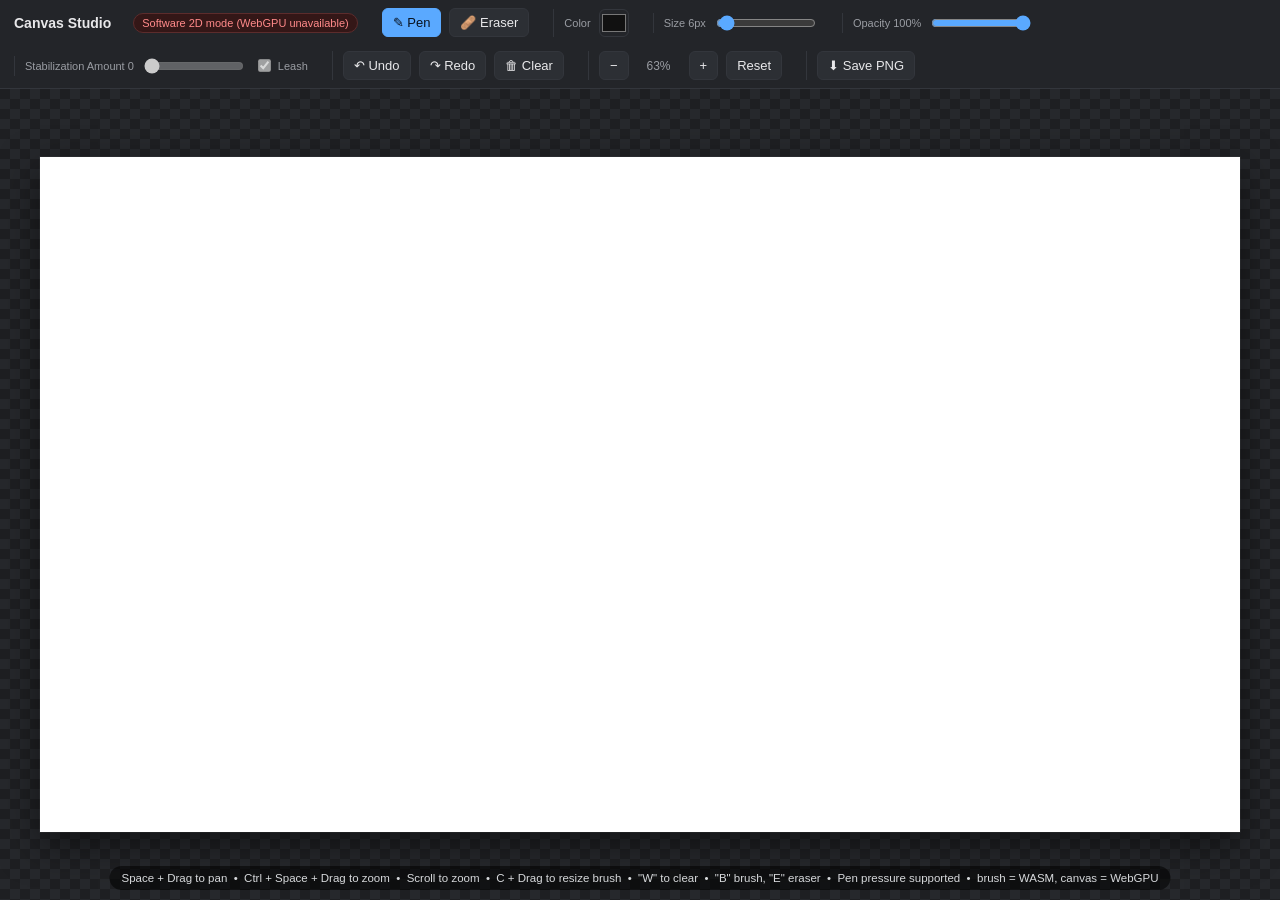
==== prototype/prototype.html @ 69cd0090 "feat: prototype file" ====
<!DOCTYPE html>
<html lang="en">
<head>
<meta charset="UTF-8">
<title>Canvas Studio — WASM + WebGPU</title>
<style>
  :root{
    --bg:#1b1d21;
    --panel:#232529;
    --panel-border:#33363c;
    --text:#e8e8ea;
    --muted:#9a9da3;
    --accent:#5aa9ff;
  }
  *{box-sizing:border-box;}
  html,body{
    margin:0; padding:0; height:100%;
    background:var(--bg); color:var(--text);
    font-family:-apple-system,BlinkMacSystemFont,"Segoe UI",Roboto,sans-serif;
    overflow:hidden;
    user-select:none;
  }
  #app{
    display:flex; flex-direction:column; height:100vh;
  }

  /* Top bar */
  #topbar{
    display:flex; align-items:center; gap:14px;
    padding:8px 14px;
    background:var(--panel);
    border-bottom:1px solid var(--panel-border);
    flex-shrink:0;
    z-index:5;
    flex-wrap: wrap;
  }
  #topbar .title{ font-weight:600; font-size:14px; color:var(--text); margin-right:8px;}
  .group{ display:flex; align-items:center; gap:8px; padding:0 10px; border-left:1px solid var(--panel-border);}
  .group:first-of-type{ border-left:none; }
  label.small{ font-size:11px; color:var(--muted); }
  button{
    background:#2c2f34; color:var(--text); border:1px solid var(--panel-border);
    border-radius:6px; padding:6px 10px; font-size:13px; cursor:pointer;
  }
  button:hover{ background:#34383e; }
  button.active{ background:var(--accent); color:#08121f; border-color:var(--accent); }
  input[type=color]{
    width:30px; height:28px; border:1px solid var(--panel-border); border-radius:6px; padding:0; background:none; cursor:pointer;
  }
  input[type=range]{ width:100px; accent-color:var(--accent); }
  #zoomLabel{ font-size:12px; color:var(--muted); min-width:44px; text-align:center; }
  #gpuBadge{ font-size:11px; padding:3px 8px; border-radius:10px; border:1px solid var(--panel-border); }
  #gpuBadge.ok{ color:#7be08a; border-color:#2c5c34; background:#173420; }
  #gpuBadge.bad{ color:#ff8a8a; border-color:#5c2c2c; background:#341717; }
  #perf{ font-size:11px; color:var(--muted); min-width:120px; }

  /* Canvas area */
  #stageWrap{
    position:relative; flex:1; overflow:hidden;
    background:
      linear-gradient(45deg,#26282c 25%,transparent 25%),
      linear-gradient(-45deg,#26282c 25%,transparent 25%),
      linear-gradient(45deg,transparent 75%,#26282c 75%),
      linear-gradient(-45deg,transparent 75%,#26282c 75%);
    background-size:20px 20px;
    background-position:0 0,0 10px,10px -10px,-10px 0px;
    background-color:#1e1f22;
    cursor:crosshair;
    touch-action:none;
  }
  #stage{
    position:absolute; top:0; left:0;
    transform-origin:0 0;
    box-shadow:0 0 0 1px rgba(255,255,255,0.08), 0 20px 60px rgba(0,0,0,0.5);
    background:#ffffff;
  }
  canvas{ display:block; position:absolute; top:0; left:0; }
  #sizePreview{
    position:absolute; display:none; pointer-events:none;
    z-index:6;
  }
  #stabViz{
    position:absolute; top:0; left:0;
    pointer-events:none;
    z-index:7;
  }

  #hint{
    position:absolute; bottom:10px; left:50%; transform:translateX(-50%);
    background:rgba(0,0,0,0.55); padding:6px 12px; border-radius:20px;
    font-size:11.5px; color:#d7d9dc; pointer-events:none; white-space:nowrap;
  }
  #fatal{
    position:absolute; inset:0; display:none; align-items:center; justify-content:center;
    background:rgba(10,10,12,0.92); z-index:20; padding:40px; text-align:center;
  }
  #fatal.show{ display:flex; }
  #fatal .box{ max-width:520px; }
  #fatal h2{ margin:0 0 10px; }
  #fatal p{ color:var(--muted); line-height:1.5; }
  #fatal code{ background:#111; padding:2px 6px; border-radius:4px; }
</style>
</head>
<body>
<div id="app">
  <div id="topbar">
    <span class="title">Canvas Studio</span>
    <span id="gpuBadge">checking WebGPU…</span>

    <div class="group">
      <button id="toolPen" class="active">✎ Pen</button>
      <button id="toolEraser">🩹 Eraser</button>
    </div>

    <div class="group">
      <label class="small">Color</label>
      <input type="color" id="colorPicker" value="#111111">
    </div>

    <div class="group">
      <label class="small">Size <span id="sizeVal">6</span>px</label>
      <input type="range" id="sizeSlider" min="0.1" max="150" step="0.1" value="6">
    </div>

    <div class="group">
      <label class="small">Opacity <span id="opVal">100</span>%</label>
      <input type="range" id="opSlider" min="1" max="100" value="100">
    </div>

    <div class="group">
      <label class="small" title="Original Moving Average approximation: 0 = off; 7 = Subtle-like; 30 = Massive-like; 69 = modified Massive. Catch Up is applied at release.">Stabilization Amount <span id="stabVal">0</span></label>
      <input type="range" id="stabSlider" min="0" max="100" value="0">
      <label class="small" style="display:flex;align-items:center;gap:4px;cursor:pointer;">
        <input type="checkbox" id="leashToggle" checked style="cursor:pointer;">Leash
      </label>
    </div>

    <div class="group">
      <button id="undoBtn">↶ Undo</button>
      <button id="redoBtn">↷ Redo</button>
      <button id="clearBtn">🗑 Clear</button>
    </div>

    <div class="group">
      <button id="zoomOutBtn">−</button>
      <span id="zoomLabel">100%</span>
      <button id="zoomInBtn">+</button>
      <button id="zoomResetBtn">Reset</button>
    </div>

    <div class="group">
      <button id="saveBtn">⬇ Save PNG</button>
    </div>

    <div class="group">
      <span id="perf"></span>
    </div>
  </div>

  <div id="stageWrap">
    <div id="stage">
      <canvas id="canvas" width="1920" height="1080"></canvas>
    </div>
    <canvas id="sizePreview"></canvas>
    <canvas id="stabViz"></canvas>
    <div id="hint">Space + Drag to pan &nbsp;•&nbsp; Ctrl + Space + Drag to zoom &nbsp;•&nbsp; Scroll to zoom &nbsp;•&nbsp; C + Drag to resize brush &nbsp;•&nbsp; "W" to clear &nbsp;•&nbsp; "B" brush, "E" eraser &nbsp;•&nbsp; Pen pressure supported &nbsp;•&nbsp; brush = WASM, canvas = WebGPU</div>
    <div id="fatal">
      <div class="box">
        <h2>WebGPU isn't available here</h2>
        <p>This build renders strokes on the GPU via the WebGPU API. Your browser or device doesn't expose <code>navigator.gpu</code>.
        Try the latest Chrome, Edge, or Chrome on Android (desktop Chrome/Edge 113+, or Safari 18+ with WebGPU enabled).</p>
      </div>
    </div>
  </div>
</div>

<script id="brush-wasm-b64" type="text/plain">AGFzbQEAAAABcRJgAABgBH19fX0AYAABf2ABfwBgAX8Bf2ACf38AYAF8AXxgA39/fQBgBH9/f38AYAZ9fX19f30AYAJ/fwF9YAJ/fwF/YAN/f34AYAF+AX9gA319fwBgBH19fX0Bf2AFfX19fX0Bf2AHfX19fX19fQF/Ag0BA2VudgVhYm9ydAAIAx0cBwMEBQUDCQoLAAwADQYGDgEAAgQCAgEBDxAAEQUDAQABBrcCLX8BQQALfwFBAAt/AUEAC38BQQALfwFBAAt/AUEAC38BQQALfwFBAAt/AUEAC38BQQALfwFBAAt/AUEAC38BQQALfwFBAAt/AUEAC38BQQALfQFDAAAAAAt9AUMAAAAAC30BQwAAAAALfQFDAAAAAAt9AUMAAAAAC30BQwAAAAALfQFDAAAAAAt9AUMAAAAAC30BQwAAAAALfQFDAAAAAAt9AUMAAAAAC30BQwAAAAALfQFDAAAAAAt9AUMAAAAAC30BQwAAAAALfQFDAACAPwt/[base64]/[base64]////8ASwRAQaAIQdAIQTNBPBAAAAsjLCAAQQJ0EBQiADYCACMsQQRqJCwgAAvDAQEEfyABKAIAQXxxIgNBgAJJBH8gA0EEdgVBH0H8////AyADIANB/P///[base64]/[base64]////AyACIAJB/P///[base64]/[base64]////AUkEQCABQQFBGyABZ2t0akEBayEBCyABQR8gAWdrIgJBBGt2QRBzIQEgAkEHayECCyAAIAJBAnRqKAIEQX8gAXRxIgEEfyAAIAFoIAJBBHRqQQJ0aigCYAUgACgCAEF/[base64]/[base64]/AXwgAEL///////////8Ag0I0iEKVCH0iAUI/gyEEIAFCBoenQQN0QZAMaiILKQMAIQMgCykDCCECIAspAxAhASAEQgBSBEAgAyAEhiACQsAAIAR9IgWIhCEDIAIgBIYgASAFiIQhAiABIASGIAspAxggBYiEIQELIABC/////////weDQoCAgICAgIAIhCIEQv////8PgyEFIAJC/////w+DIgYgBEIgiCIHfiACQiCIIgIgBX4gBSAGfiIFQiCIfCIGQv////8Pg3whCCACIAd+IAZCIIh8IAhCIIh8JCsgByABQiCIfiIBIAVC/////w+DIAhCIIZ8fCICIAFUrSMrIAMgBH58fCIDQgKGIAJCPoiEIgRCP4ciBSACQgKGhSECIAQgBUIBh4UiAXkhBiABIAaGIAJCwAAgBn2IhCIHQv////8PgyEBIAdCIIgiCEK0hKOLAn4gAUKitb/IDH4gAUK0hKOLAn4iCUIgiHwiCkL/////D4N8IQEgCEKitb/IDH4gCkIgiHwgAUIgiHwkKyAHukSEG3BRzJg4P6IgAiAGhrpEGC1EVPshOT+ioPwHIgIgCUL/////D4MgAUIghnwiAVatIysiB0ILiHy6JCkgB0I1hiABQguIhCACfLpEAAAAAAAA8DuiJCojKUKAgICAgICA2DwgBkI0hn0gACAEhUKAgICAgICAgIB/g4S/IgyiJCkjKiAMoiQqIANCPocgBX2nC6wHAwV8A38BfiAAvSIJQiCIpyIGQR92IQggBkH/////B3EiBkH7w6T/A00EQCAGQYCAwPIDSQRAIAAPCyAAIAAgAKIiASAAoiABIAEgAUR9/rFX4x3HPqJE1WHBGaABKr+gokSm+BARERGBP6AgASABIAGioiABRHzVz1o62eU9okTrnCuK5uVavqCioKJESVVVVVVVxb+goqAPCyAGQYCAwP8HTwRAIAAgAKEPCwJ/IAlCIIinQf////8HcSIHQfyyi4AESQRAQQEhBiAIBHwgAEQAAEBU+yH5P6AhAEF/IQYgB0H7w+T/A0cEfCAAIABEMWNiGmG00D2gIgChRDFjYhphtNA9oAUgAEQAAGAaYbTQPaAiAURzcAMuihmjO6AhACABIAChRHNwAy6KGaM7oAsFIABEAABAVPsh+b+gIQAgB0H7w+T/A0cEfCAAIABEMWNiGmG00L2gIgChRDFjYhphtNC9oAUgAEQAAGAaYbTQvaAiAURzcAMuihmju6AhACABIAChRHNwAy6KGaO7oAsLIAAkKSQqIAYMAQsgB0H7w+SJBEkEQCAHQRR2IgYgACAARIPIyW0wX+Q/op4iA0QAAEBU+yH5P6KhIgAgA0QxY2IaYbTQPaIiAqEiAb1CIIinQRR2Qf8PcWtBEEsEQCADRHNwAy6KGaM7oiAAIAAgA0QAAGAaYbTQPaIiAaEiAKEgAaGhIQIgBiAAIAKhIgG9QiCIp0EUdkH/D3FrQTFLBEAgA0TBSSAlmoN7OaIgACAAIANEAAAALooZozuiIgGhIgChIAGhoSECIAAgAqEhAQsLIAEkKSAAIAGhIAKhJCogA/wCDAELQQAgCRANIgZrIAYgCBsLIQYjKSECIyohAyAGQQFxBHwgAiACoiIAIACiIQFEAAAAAAAA8D8gAEQAAAAAAADgP6IiBKEiBUQAAAAAAADwPyAFoSAEoSAAIAAgACAARJAVyxmgAfo+okR3UcEWbMFWv6CiRExVVVVVVaU/oKIgASABoiAAIABE1DiIvun6qL2iRMSxtL2e7iE+oKJErVKcgE9+kr6goqCiIAIgA6KhoKAFIAIgAqIiACACoiEBIAIgACADRAAAAAAAAOA/oiABIAAgAER9/rFX4x3HPqJE1WHBGaABKr+gokSm+BARERGBP6AgACAAIACioiAARHzVz1o62eU9okTrnCuK5uVavqCioKKhoiADoSABRElVVVVVVcW/oqGhCyIAmiAAIAZBAnEbC+8HAwV8A38BfiAAvSIJQiCIpyIGQR92IQggBkH/////B3EiBkH7w6T/A00EQCAGQZ7BmvIDSQRARAAAAAAAAPA/DwsgACAAoiIBIAGiIQJEAAAAAAAA8D8gAUQAAAAAAADgP6IiA6EiBEQAAAAAAADwPyAEoSADoSABIAEgASABRJAVyxmgAfo+okR3UcEWbMFWv6CiRExVVVVVVaU/oKIgAiACoiABIAFE1DiIvun6qL2iRMSxtL2e7iE+oKJErVKcgE9+kr6goqCiIABEAAAAAAAAAACioaCgDwsgBkGAgMD/B08EQCAAIAChDwsCfyAJQiCIp0H/////B3EiB0H8souABEkEQEEBIQYgCAR8IABEAABAVPsh+T+gIQBBfyEGIAdB+8Pk/wNHBHwgACAARDFjYhphtNA9oCIAoUQxY2IaYbTQPaAFIABEAABgGmG00D2gIgFEc3ADLooZozugIQAgASAAoURzcAMuihmjO6ALBSAARAAAQFT7Ifm/oCEAIAdB+8Pk/wNHBHwgACAARDFjYhphtNC9oCIAoUQxY2IaYbTQvaAFIABEAABgGmG00L2gIgFEc3ADLooZo7ugIQAgASAAoURzcAMuihmju6ALCyAAJCkkKiAGDAELIAdB+8PkiQRJBEAgB0EUdiIGIAAgAESDyMltMF/kP6KeIgNEAABAVPsh+T+ioSIAIANEMWNiGmG00D2iIgKhIgG9QiCIp0EUdkH/D3FrQRBLBEAgA0RzcAMuihmjO6IgACAAIANEAABgGmG00D2iIgGhIgChIAGhoSECIAYgACACoSIBvUIgiKdBFHZB/w9xa0ExSwRAIANEwUkgJZqDezmiIAAgACADRAAAAC6KGaM7oiIBoSIAoSABoaEhAiAAIAKhIQELCyABJCkgACABoSACoSQqIAP8AgwBC0EAIAkQDSIGayAGIAgbCyEGIykhASMqIQIgBkEBcQR8IAEgAaIiACABoiEDIAEgACACRAAAAAAAAOA/oiADIAAgAER9/rFX4x3HPqJE1WHBGaABKr+gokSm+BARERGBP6AgACAAIACioiAARHzVz1o62eU9okTrnCuK5uVavqCioKKhoiACoSADRElVVVVVVcW/oqGhBSABIAGiIgMgA6IhBEQAAAAAAADwPyADRAAAAAAAAOA/oiIAoSIFRAAAAAAAAPA/IAWhIAChIAMgAyADIANEkBXLGaAB+j6iRHdRwRZswVa/[base64]/[base64]/AEEQdEHojQJrQQF2JAFBhApBgAo2AgBBiApBgAo2AgBBgAokBEGkCkGgCjYCAEGoCkGgCjYCAEGgCiQGQbQLQbALNgIAQbgLQbALNgIAQbALJAhBgMABEAMkCkGgARADJAxBoAEQAyQNC7cDAQN/[base64]/IABB7P///wNPBEBBkAlB0AlBhQJBHxAAAAsjACMBTwRAAkBBgBAhAQNAIAEQE2shASMCRQRAIwBBAXRBgAhqJAEMAgsgAUEASg0ACyMAIwAjAWtBgAhJQQp0aiQBCwsjCUUEQBAKCyMJIQIgAEEQaiIBQfz///8DSwRAQZAJQeALQc0DQR0QAAALIAIgAUEMTQR/QQwFIAFBE2pBcHFBBGsLIgQQCSIBRQRAIARBgAJPBH8gBEH+////AUkEfyAEQQFBGyAEZ2t0akEBawUgBAsFIAQLQQQgAigCoAw/ACIBQRB0QQRrR3RqQf//[base64]/AXwCfSMsQQRrJCwjLEHoDUgEQEGAjgJBsI4CQQFBARAAAAsjLEEANgIAIwtBGGpBgCBKBEAjLEEEaiQsDwsgAkMAAAA/[base64]/[base64]/AnwDfUEAJAsjKARAQQAPC0ECIABDAACwQZS7RAAAAAAAAABAoCIGmyIHIAdEAAAAAAAA8L+gIAdEAAAAAAAA4L+gIAZlG/wCIgQgBEECSBuyQwAAgD9DAACAQEMAAIA/IAOVIgggCEMAAIBAXhsgCEMAAIA/XRuUuyIGmyIHIAdEAAAAAAAA8L+gIAdEAAAAAAAA4L+gIAZlG/wCIgRBAkgEQEECIQQLQaABIAQgBEGgAUobIQVDAAAAPyABQwAAAABDAACAPyMnIgggCEMAAIA/XhsgCEMAAAAAXRsiCCAIlEMAAEBAIAggCJKTlEMfhWs/lEMK16M9kpQiCCAIQwAAAD9dGyEIIAJDAAAAAEMAAIA/[base64]/[base64]/lEMK16M9kpQiAiACQwAAAD9dGyAEIAAgAJQgAZRDhetRP5RD7FE4PpKUEBgjCwsGAEEAJCgLzgMDAX8CfAF9QQAkCyAAJCMgASQkIAAjJZMiCiAKlCABIyaTIgogCpSSu5+2Q83MzD4gBpVdBEBBAA8LIAAkJSABJCYjISAAIyGTRAAAAAAAAOA/IANDZmbmPpS7oUSamZmZmZmpP6W2QwAAgD9DAACAQEMAAIA/IAaVIgAgAEMAAIBAXhsgAEMAAIA/XRsiAJUiBpSSJCEjIiABIyKTIAaUkiQiIycgAiMnk0MzM7M+lJIkJ0ECIANDAACwQZS7RAAAAAAAAABAoCIImyIJIAlEAAAAAAAA8L+gIAlEAAAAAAAA4L+gIAhlG/wCIgcgB0ECSBuyIACUuyIImyIJIAlEAAAAAAAA8L+gIAlEAAAAAAAA4L+gIAhlG/wCIgdBAkgEQEECIQcLIyEjIkMAAAA/IARDAAAAAEMAAIA/IyciASABQwAAgD9eGyABQwAAAABdGyIBIAGUQwAAQEAgASABkpOUQx+Faz+UQwrXoz2SlCIBIAFDAAAAP10bIAVDAAAAAEMAAIA/[base64]/[base64]/AoLASwAQYgLCxsCAAAAFAAAAH4AbABpAGIALwByAHQALgB0AHMAQcwLCwE8AEHYCwslAgAAAB4AAAB+AGwAaQBiAC8AcgB0AC8AdABsAHMAZgAuAHQAcwBBkAwLwAFug/miAAAAANFXJ/wpFUROmZVi28DdNPWrY1H+QZBDPDpuJLdhxbve6i5JBuDSTUIc6x3+HJLRCfU1gug+pymxJnCc6YREuy451pE5QX5ftItfhJz0OVOD/5f4Hzso+b2LES/vD5gF3s9+Nm0fbQpaZj9GT7cJyyfHuid1Lepfnvc5Bz178eXrsV/7a+qSUopGMANWCF2NHyC8z/Cra3v8YZHjqR029JpfhZllCBvmXoDY/41AaKAUVxUGBjEnc00AQdANCxYFAAAAIAAAACAAAAAgAAAAAAAAACQZACIQc291cmNlTWFwcGluZ1VSTBAuL2JydXNoLndhc20ubWFw
</script>
<script>
(async function(){
const gpuBadge = document.getElementById('gpuBadge');
const fatal = document.getElementById('fatal');
try{
  const canvas = document.getElementById('canvas');
  const stage = document.getElementById('stage');
  const stageWrap = document.getElementById('stageWrap');
  const sizePreview = document.getElementById('sizePreview');
  const sizePreviewCtx = sizePreview.getContext('2d');
  const stabViz = document.getElementById('stabViz');
  const stabVizCtx = stabViz.getContext('2d');
  let leashEnabled = true;
  const perfEl = document.getElementById('perf');

  const W = 1920, H = 1080;
  const SS = 4; // backing-store supersample factor — higher means more samples per screen pixel, i.e. stronger antialiasing
  const BW = W * SS, BH = H * SS;

  canvas.style.width = W + 'px';
  canvas.style.height = H + 'px';
  stage.style.width = W + 'px';
  stage.style.height = H + 'px';

  function withTimeout(promise, ms, label){
    return Promise.race([
      promise,
      new Promise((_, rej) => setTimeout(() => rej(new Error(
        label + ' timed out (' + (ms/1000) + 's)'
      )), ms))
    ]);
  }

  // ---------- WebGPU bring-up (falls back to Canvas2D if unavailable) ----------
  let useWebGPU = !!navigator.gpu;
  let device, context, format;
  let gpuFailReason = null;

  if(useWebGPU){
    try{
      console.log('[CanvasStudio] requesting adapter...');
      const adapter = await withTimeout(
        navigator.gpu.requestAdapter({ powerPreference: 'high-performance' }),
        5000, 'requestAdapter()'
      );
      console.log('[CanvasStudio] adapter:', adapter);
      if(!adapter) throw new Error('requestAdapter() returned null — no compatible GPU adapter found');
      console.log('[CanvasStudio] requesting device...');
      device = await withTimeout(adapter.requestDevice(), 5000, 'requestDevice()');
      console.log('[CanvasStudio] device:', device);
      context = canvas.getContext('webgpu');
      console.log('[CanvasStudio] context:', context);
      if(!context) throw new Error("canvas.getContext('webgpu') returned null");
      format = navigator.gpu.getPreferredCanvasFormat();
      // Present at logical resolution; painting remains supersampled.
      canvas.width = W; canvas.height = H;
      console.log('[CanvasStudio] format:', format, '— configuring...');
      context.configure({ device, format, alphaMode: 'opaque' });
      console.log('[CanvasStudio] configured OK');
    }catch(err){
      console.warn('WebGPU unavailable, falling back to Canvas2D:', err);
      gpuFailReason = err.message;
      useWebGPU = false;
    }
  } else {
    gpuFailReason = 'navigator.gpu is not present in this browser';
  }

  // Canvas2D fallback still paints directly into the supersampled backing store.
  if(!useWebGPU){ canvas.width = BW; canvas.height = BH; }

  if(useWebGPU){
    gpuBadge.textContent = 'WebGPU active';
    gpuBadge.className = 'ok';
  } else {
    gpuBadge.textContent = 'Software 2D mode (WebGPU unavailable)';
    gpuBadge.title = gpuFailReason || '';
    gpuBadge.className = 'bad';
  }

  // ---------- App state (engine-agnostic) ----------
  let tool = 'pen';
  let color = '#111111';
  function hexToRgb(hex){
    const v = parseInt(hex.slice(1), 16);
    return [((v>>16)&255)/255, ((v>>8)&255)/255, (v&255)/255];
  }
  let colorRgb = hexToRgb(color);
  // Each tool remembers its own brush size independently — switching from
  // pen to eraser and back doesn't clobber either one's size.
  const toolSizes = { pen: 6, eraser: 6 };
  function getBrushSize(){ return toolSizes[tool]; }
  function formatBrushSize(v){ return Number(v).toFixed(1).replace(/\.0$/, ''); }
  function setBrushSize(v){ toolSizes[tool] = Math.min(150, Math.max(0.1, Math.round(Number(v) * 10) / 10)); }
  let opacity = 1;
  let stabilization = 0;

  let zoom = 1;
  let panX = 0, panY = 0;

  // ---- Pixelated-vs-blurred zoom rendering (hysteresis) ----------------
  const PIXELATE_IN_ZOOM = 1.2; // zooming IN switches to pixelated at 120%
  const BLUR_OUT_ZOOM = 1.0;    // zooming OUT switches back to blurred at 100% (and below)
  let canvasPixelated = zoom >= PIXELATE_IN_ZOOM;      // current mode for the main canvas
  let sizePreviewPixelated = zoom >= PIXELATE_IN_ZOOM; // current mode for the brush-size preview
  // Shared hysteresis logic: once pixelated, stays pixelated until zoom
  // drops to BLUR_OUT_ZOOM or below; once blurred, stays blurred until zoom
  // reaches PIXELATE_IN_ZOOM. Between the two thresholds the prior mode holds.
  function updatePixelatedState(currentZoom, wasPixelated){
    if(currentZoom >= PIXELATE_IN_ZOOM) return true;
    if(currentZoom <= BLUR_OUT_ZOOM) return false;
    return wasPixelated;
  }

  // ---- Zoom-dependent hidden stabilization minimum ---------------------
  // At low zoom, a fixed screen-space jitter amplitude covers a much larger
  // canvas-space distance (see zoomSmoothingFactor's rationale above), so a
  // user-selected stabilization of 0 can still look noticeably jittery once
  // zoomed far out. These constants define a small, continuous, zoom-based
  // floor that is blended into the *internal* stabilization amount only —
  // the UI slider value and its displayed percentage are never touched.
  const ZOOM_COMP_MIN_ZOOM = 0.05;   // zoom (5%) at which the hidden minimum is largest
  const ZOOM_COMP_ZERO_ZOOM = 5.0;   // zoom (500%) at which the hidden minimum reaches 0
  const ZOOM_COMP_MAX_AMOUNT = 0.15; // largest hidden stabilization added, at ZOOM_COMP_MIN_ZOOM
  const ZOOM_COMP_FADE_UI_LIMIT = 0.20; // UI stabilization (0-1) above which no compensation remains
  const DEBUG_ZOOM_COMPENSATION = false; // set true to log the calc once per stroke
  let zoomCompDebugLoggedForStroke = false; // reset at the start of each stroke

  let spaceDown = false;
  let ctrlDown = false;
  let cDown = false;
  let isSizeDragging = false;
  let sizeDragStart = null;
  let isPanning = false;
  let isZoomDragging = false;
  let panStart = null;
  let zoomDragStart = null;

  let drawing = false;
  let activePointerId = null; // the pointerId currently owning the in-progress stroke
  let hoverX = null, hoverY = null; // last known pointer position (wrap-relative), for the brush preview
  let hoverPointerType = 'mouse';
  let hoverPressure = 1;
  let hovering = false;
  let previewSuppressedUntilMove = false;
  let chaseRAF = null;
  // Monotonic stroke-session token. Every beginStroke() mints a new one and
  // stores it as the active session. Any async callback belonging to a
  // stroke (finish loop, hold/catch-up loop, etc.) captures the token that
  // was active when it was scheduled and must re-check it against the
  // current active token before touching shared mutable stroke state — see
  // REQUIRED OWNERSHIP RULE in the stabilizer lifecycle investigation.
  let nextStrokeSessionId = 0;
  let activeStrokeSessionId = 0;
  const undoStack = [];
  const redoStack = [];
  const MAX_UNDO = 12;

  // simple perf readout: rolling average of ms spent per pointermove batch
  let perfSamples = [];
  function reportPerf(ms){
    perfSamples.push(ms);
    if(perfSamples.length > 30) perfSamples.shift();
    const avg = perfSamples.reduce((a,b)=>a+b,0) / perfSamples.length;
    perfEl.textContent = avg.toFixed(2) + ' ms/batch';
  }

  function fitToScreen(){
    const wrapRect = stageWrap.getBoundingClientRect();
    const scale = Math.min((wrapRect.width - 80) / W, (wrapRect.height - 80) / H, 1);
    zoom = scale > 0 ? scale : 1;
    panX = (wrapRect.width - W*zoom)/2;
    panY = (wrapRect.height - H*zoom)/2;
    resizeStabViz();
    applyTransform();
  }

  function resizeStabViz(){
    const wrapRect = stageWrap.getBoundingClientRect();
    const dpr = window.devicePixelRatio || 1;
    stabViz.style.width = wrapRect.width + 'px';
    stabViz.style.height = wrapRect.height + 'px';
    stabViz.width = Math.max(1, Math.round(wrapRect.width * dpr));
    stabViz.height = Math.max(1, Math.round(wrapRect.height * dpr));
    stabVizCtx.setTransform(dpr, 0, 0, dpr, 0, 0);
  }

  function applyTransform(){
    stage.style.transform = `translate(${panX}px, ${panY}px) scale(${zoom})`;
    document.getElementById('zoomLabel').textContent = Math.round(zoom*100) + '%';
    // The canvas is a fixed-resolution backing store scaled up/down purely
    // via this CSS transform, so the browser is the one deciding how to
    // resample it. Past a zoom threshold we switch to nearest-neighbor
    // ("pixelated") so you see the backing store's actual antialiased
    // texels as crisp blocks — like the classic "zoomed into a raster line"
    // reference — instead of the browser smearing them into a photographic
    // blur. Below the threshold, smooth bilinear interpolation looks right.
    // A single threshold would flicker back and forth when sitting right at
    // it, so this uses hysteresis: zooming IN switches to pixelated once
    // PIXELATE_IN_ZOOM (120%) is reached, and zooming OUT switches back to
    // blurred only once zoom drops to BLUR_OUT_ZOOM (100%) or below. Between
    // those two thresholds the current mode is simply held.
    canvasPixelated = updatePixelatedState(zoom, canvasPixelated);
    canvas.style.imageRendering = canvasPixelated ? 'pixelated' : 'auto';
    if(typeof updateBrushPreview === 'function') updateBrushPreview();
  }

  function screenToCanvas(clientX, clientY){
    // Returns coordinates in the backing-store (supersampled) pixel space.
    const wrapRect = stageWrap.getBoundingClientRect();
    const x = ((clientX - wrapRect.left - panX) / zoom) * SS;
    const y = ((clientY - wrapRect.top - panY) / zoom) * SS;
    return {x, y};
  }

  // pointermove events fire based on screen-space movement, not canvas-space
  // movement. Zoomed out, the same hand motion covers much more canvas
  // distance per real sample (screenToCanvas divides by zoom), so any fixed
  // amount of device-pixel noise gets amplified by 1/zoom once it lands in
  // canvas space. Ported from draw.html, which doesn't show this wobble:
  // scale smoothing/deadzone by this factor (capped so it doesn't run away
  // at extreme zoom-out) to keep the *screen-space* noise budget constant.
  function zoomSmoothingFactor(){
    return Math.min(4, Math.max(1, 1 / zoom));
  }

  function getPressure(e){
    // A hovering/contact-threshold pen legitimately reports zero. Treating
    // zero as a missing value made the lightest touch jump to full pressure.
    if(e.pointerType === 'pen' && typeof e.pressure === 'number')
      return Math.max(0, Math.min(1, e.pressure));
    if(e.pointerType === 'mouse') return 1;
    return typeof e.pressure === 'number' ? Math.max(0, Math.min(1, e.pressure)) : 1;
  }
  // Pressure controls diameter only. A continuous mild ease-in works with
  // subpixel area coverage to transition smoothly from faint to fully dark.
  function pressureInfluence(pressure){
    const p = Math.max(0, Math.min(1, pressure == null ? 1 : pressure));
    // A mild ease-in leaves room for a faint -> gray -> dark transition.
    // Shader area correction handles the first near-zero footprint without
    // requiring a discontinuous pressure cutoff.
    return Math.pow(p, 1.2);
  }
  // Let pressure approach a true zero-relative diameter. Only the tiny
  // absolute raster floor below prevents the dab from disappearing entirely.
  const MIN_SIZE_PERCENT = 0;
  // A fifth of a backing pixel stays pale through area-based coverage while
  // remaining consistently visible in the continuous analytic stroke.
  const MIN_ABS_RADIUS_BACKING = 0.05 * SS;
  function pressureRadius(size, pressure){
    // At a nominal 1px brush, the ordinary radius produces a fourfold
    // jump from the smallest representable dab to full pressure. Keep this
    // smallest raster preset within a tighter TVPaint-like subpixel range.
    // Brushes 2px and larger retain their existing full-pressure diameter.
    const onePixelScale = size <= 1 ? 0.5 : 1;
    const full = (size * SS) / 2 * onePixelScale;
    const influence = pressureInfluence(pressure);
    const minR = full * MIN_SIZE_PERCENT;
    const r = minR + (full - minR) * influence;
    return Math.max(MIN_ABS_RADIUS_BACKING, r);
  }

  // Hard Round pressure changes diameter, not paint opacity. The dark center
  // remains at the opacity-slider value even at the lightest pressure; only
  // fractional raster coverage makes the subpixel edge appear gray.
  function pressureAlpha(_pressure){
    return opacity;
  }
  const scaledBrushSize = () => getBrushSize() * SS;

  // These get assigned by whichever engine (WebGPU or Canvas2D) initializes below.
  let pushUndo, restore, beginStroke, moveStroke, endStroke, clearCanvas;

  if(useWebGPU){
    // ================= WebGPU + WASM brush engine =================
    const wasmB64 = document.getElementById('brush-wasm-b64').textContent.trim();
    const wasmBytes = Uint8Array.from(atob(wasmB64), c => c.charCodeAt(0));
    console.log('[CanvasStudio] instantiating WASM brush, bytes:', wasmBytes.length);
    const { instance: wasmInstance } = await WebAssembly.instantiate(wasmBytes, {
      env: { abort(){ throw new Error('wasm abort'); } }
    });
    console.log('[CanvasStudio] WASM instantiated OK');
    const brush = wasmInstance.exports;

    function readVerts(vertCount){
      const ptr = brush.getOutPtr();
      return new Float32Array(brush.memory.buffer, ptr, vertCount * 6);
    }

    // ---------- GPU resources ----------
    // Every stamp (round dab OR the straight capsule between two dabs) is
    // sent down as a plain bounding-box quad carrying the TRUE shape
    // parameters (p0, p1, r) as per-vertex attributes. The fragment shader
    // computes the exact signed distance from that fragment to the real
    // capsule (a dab is just a zero-length capsule, p0 == p1) and turns it
    // into coverage with a fwidth()-sized step.
    //
    // This replaces the old approach of manually extruding an outline
    // polygon by a fixed feather width and linearly interpolating a
    // "coverage" value across it. That worked for a single isolated shape,
    // but a stroke is hundreds of overlapping dabs+capsules stamped one on
    // top of the other, each contributing its own ~1px feather ring; where
    // those rings stacked along the curve of the stroke the blended result
    // read as a much wider, mushy gradient than any single shape's feather
    // — the "way too blurry" edge. Computing distance analytically per
    // fragment means every dab's edge is exactly as sharp as every other
    // dab's, and it can't compound: a fragment is only ever affected by the
    // ~1-pixel band around its own true boundary, regardless of how many
    // other dabs happen to overlap nearby.
    const strokeShader = device.createShaderModule({ code: `
      struct Uniforms {
        size: vec2f,
        color: vec3f,
        mode: f32,
      };
      @group(0) @binding(0) var<uniform> u: Uniforms;

      struct VSOut {
        @builtin(position) pos: vec4f,
        @location(0) p0: vec2f,
        @location(1) p1: vec2f,
        @location(2) r0: f32,
        @location(3) r1: f32,
        @location(4) alpha: f32,
      };

      @vertex
      fn vs(
        @location(0) position: vec2f,
        @location(1) p0: vec2f,
        @location(2) p1: vec2f,
        @location(3) r0: f32,
        @location(4) r1: f32,
        @location(5) alpha: f32
      ) -> VSOut {
        var out: VSOut;
        let ndc = vec2f(
          (position.x / u.size.x) * 2.0 - 1.0,
          1.0 - (position.y / u.size.y) * 2.0
        );
        out.pos = vec4f(ndc, 0.0, 1.0);
        out.p0 = p0;
        out.p1 = p1;
        out.r0 = r0;
        out.r1 = r1;
        out.alpha = alpha;
        return out;
      }

      // Distance from p to the segment a-b (0 when a == b, i.e. a round dab).
      fn sdSegment(p: vec2f, a: vec2f, b: vec2f) -> f32 {
        let pa = p - a;
        let ba = b - a;
        let denom = dot(ba, ba);
        let h = select(clamp(dot(pa, ba) / denom, 0.0, 1.0), 0.0, denom < 1e-6);
        return length(pa - ba * h);
      }

      @fragment
      fn fs(in: VSOut) -> @location(0) vec4f {
        let eraseColor = vec3f(1.0, 1.0, 1.0);
        let rgb = select(u.color, eraseColor, u.mode > 0.5);
        // @builtin(position).xy is the fragment's exact backing-store pixel
        // coordinate, so we can measure real distance-to-shape right here.
        let pa = in.pos.xy - in.p0;
        let ba = in.p1 - in.p0;
        let denom = dot(ba, ba);
        let rawH = dot(pa, ba) / max(denom, 1e-6);
        let h = clamp(rawH, 0.0, 1.0);
        let localRadius = mix(in.r0, in.r1, h);
        let isRoundDab = denom < 1e-6;
        let roundDabDistance = length(pa) - in.r0;
        // Moving curve pieces use rounded endpoint coverage so consecutive
        // pieces form a true union at turns instead of overlapping flat-end
        // wedges that radiate outward into bow-tie/fan artifacts.
        let segmentDistance = length(pa - ba * h) - localRadius;
        let d = select(segmentDistance, roundDabDistance, isRoundDab);
        // fwidth(d) is how much d changes per screen pixel at this
        // fragment — using it as the step width keeps the edge a crisp,
        // constant ~1px transition at any zoom or supersample factor,
        // instead of a fixed constant that can end up too wide.
        let aa = max(fwidth(d), 1e-4);
        let cov = clamp(0.5 - d / aa, 0.0, 1.0);
        // An SDF step overestimates circles smaller than one backing pixel:
        // a near-zero circle centered on a fragment can still return ~50%
        // coverage. Scale tiny dabs by their physical circle area.
        let circleArea = min(1.0, 3.14159265 * localRadius * localRadius);
        let strokeWidth = min(1.0, 2.0 * localRadius);
        let subpixelArea = select(strokeWidth, circleArea, isRoundDab);
        // The stroke target is a one-channel coverage mask. Maximum blending
        // keeps the strongest coverage and rejects redundant interior overdraw.
        return vec4f(in.alpha * cov * subpixelArea, 0.0, 0.0, 1.0);
      }
    `});

    const strokePipeline = device.createRenderPipeline({
      layout: 'auto',
      vertex: {
        module: strokeShader, entryPoint: 'vs',
        buffers: [{
          arrayStride: 36,
          attributes: [
            { format: 'float32x2', offset: 0,  shaderLocation: 0 }, // position (quad corner)
            { format: 'float32x2', offset: 8,  shaderLocation: 1 }, // p0
            { format: 'float32x2', offset: 16, shaderLocation: 2 }, // p1
            { format: 'float32',   offset: 24, shaderLocation: 3 }, // r0
            { format: 'float32',   offset: 28, shaderLocation: 4 }, // r1
            { format: 'float32',   offset: 32, shaderLocation: 5 }, // alpha
          ]
        }]
      },
      fragment: {
        module: strokeShader, entryPoint: 'fs',
        targets: [{
          format: 'r8unorm',
          blend: {
            color: { srcFactor: 'one', dstFactor: 'one', operation: 'max' },
            alpha: { srcFactor: 'one', dstFactor: 'one', operation: 'max' },
          }
        }]
      },
      primitive: { topology: 'triangle-list' },
    });

    const strokeUniformBuf = device.createBuffer({
      size: 32, usage: GPUBufferUsage.UNIFORM | GPUBufferUsage.COPY_DST
    });
    const strokeBindGroup = device.createBindGroup({
      layout: strokePipeline.getBindGroupLayout(0),
      entries: [{ binding: 0, resource: { buffer: strokeUniformBuf } }]
    });

    let vertexBuf = device.createBuffer({
      size: 4 * 1024 * 1024, usage: GPUBufferUsage.VERTEX | GPUBufferUsage.COPY_DST
    });
    function ensureVertexCapacity(bytesNeeded){
      if(bytesNeeded <= vertexBuf.size) return;
      vertexBuf.destroy();
      let sz = vertexBuf.size;
      while(sz < bytesNeeded) sz *= 2;
      vertexBuf = device.createBuffer({ size: sz, usage: GPUBufferUsage.VERTEX | GPUBufferUsage.COPY_DST });
    }

    function makeAccTex(){
      return device.createTexture({
        size: [BW, BH], format: 'rgba8unorm',
        usage: GPUTextureUsage.RENDER_ATTACHMENT | GPUTextureUsage.TEXTURE_BINDING |
               GPUTextureUsage.COPY_SRC | GPUTextureUsage.COPY_DST,
      });
    }
    let accTex = makeAccTex();
    const strokeMaskTex = device.createTexture({
      size: [BW, BH], format: 'r8unorm',
      usage: GPUTextureUsage.RENDER_ATTACHMENT | GPUTextureUsage.TEXTURE_BINDING,
    });
    let strokeCompositeBindGroup = null;

    function clearTexToWhite(tex){
      const enc = device.createCommandEncoder();
      const pass = enc.beginRenderPass({
        colorAttachments: [{ view: tex.createView(), loadOp: 'clear', storeOp: 'store', clearValue: {r:1,g:1,b:1,a:1} }]
      });
      pass.end();
      device.queue.submit([enc.finish()]);
    }
    clearTexToWhite(accTex);

    const blitShader = device.createShaderModule({ code: `
      struct VSOut { @builtin(position) pos: vec4f, @location(0) uv: vec2f };
      @vertex
      fn vs(@builtin(vertex_index) i: u32) -> VSOut {
        var p = array<vec2f,3>(vec2f(-1.0,-1.0), vec2f(3.0,-1.0), vec2f(-1.0,3.0));
        var out: VSOut;
        out.pos = vec4f(p[i], 0.0, 1.0);
        out.uv = vec2f((p[i].x + 1.0) * 0.5, 1.0 - (p[i].y + 1.0) * 0.5);
        return out;
      }
      @group(0) @binding(0) var tex: texture_2d<f32>;
      @fragment
      fn fs(in: VSOut) -> @location(0) vec4f {
        // True 4x4 box resolve: every logical canvas pixel receives the
        // average coverage of all 16 supersampled paint pixels.
        let sourceOrigin = vec2i(in.pos.xy) * 4;
        var sum = vec3f(0.0);
        for(var y = 0; y < 4; y++){
          for(var x = 0; x < 4; x++){
            sum += textureLoad(tex, sourceOrigin + vec2i(x, y), 0).rgb;
          }
        }
        return vec4f(sum * (1.0 / 16.0), 1.0);
      }
    `});
    const blitPipeline = device.createRenderPipeline({
      layout: 'auto',
      vertex: { module: blitShader, entryPoint: 'vs' },
      fragment: { module: blitShader, entryPoint: 'fs', targets: [{ format }] },
      primitive: { topology: 'triangle-list' },
    });
    function makeBlitBindGroup(tex){
      return device.createBindGroup({
        layout: blitPipeline.getBindGroupLayout(0),
        entries: [
          { binding: 0, resource: tex.createView() },
        ]
      });
    }
    let blitBindGroup = makeBlitBindGroup(accTex);
    const compositeShader = device.createShaderModule({ code: `
      struct VSOut { @builtin(position) pos: vec4f };
      struct CompositeUniforms { color: vec3f, mode: f32 };
      @group(0) @binding(0) var baseTex: texture_2d<f32>;
      @group(0) @binding(1) var maskTex: texture_2d<f32>;
      @group(0) @binding(2) var<uniform> u: CompositeUniforms;
      @vertex
      fn vs(@builtin(vertex_index) i: u32) -> VSOut {
        var p = array<vec2f,3>(vec2f(-1.0,-1.0), vec2f(3.0,-1.0), vec2f(-1.0,3.0));
        var out: VSOut;
        out.pos = vec4f(p[i], 0.0, 1.0);
        return out;
      }
      @fragment
      fn fs(in: VSOut) -> @location(0) vec4f {
        let pixel = vec2i(in.pos.xy);
        let base = textureLoad(baseTex, pixel, 0).rgb;
        let coverage = textureLoad(maskTex, pixel, 0).r;
        let paint = select(u.color, vec3f(1.0), u.mode > 0.5);
        return vec4f(mix(base, paint, coverage), 1.0);
      }
    `});
    const compositePipeline = device.createRenderPipeline({
      layout: 'auto',
      vertex: { module: compositeShader, entryPoint: 'vs' },
      fragment: { module: compositeShader, entryPoint: 'fs', targets: [{ format: 'rgba8unorm' }] },
      primitive: { topology: 'triangle-list' },
    });
    const compositeUniformBuf = device.createBuffer({
      size: 16, usage: GPUBufferUsage.UNIFORM | GPUBufferUsage.COPY_DST
    });

    function clearStrokeMask(){
      const enc = device.createCommandEncoder();
      const pass = enc.beginRenderPass({
        colorAttachments: [{ view: strokeMaskTex.createView(), loadOp: 'clear', storeOp: 'store', clearValue: {r:0,g:0,b:0,a:0} }]
      });
      pass.end();
      device.queue.submit([enc.finish()]);
    }

    function beginStrokeCoverage(){
      clearStrokeMask();
      const baseTex = undoStack[undoStack.length - 1];
      strokeCompositeBindGroup = device.createBindGroup({
        layout: compositePipeline.getBindGroupLayout(0),
        entries: [
          { binding: 0, resource: baseTex.createView() },
          { binding: 1, resource: strokeMaskTex.createView() },
          { binding: 2, resource: { buffer: compositeUniformBuf } },
        ]
      });
    }

    function compositeStroke(colorRgbArr, isEraser){
      device.queue.writeBuffer(compositeUniformBuf, 0, new Float32Array([
        colorRgbArr[0], colorRgbArr[1], colorRgbArr[2], isEraser ? 1 : 0
      ]));
      const enc = device.createCommandEncoder();
      const pass = enc.beginRenderPass({
        colorAttachments: [{ view: accTex.createView(), loadOp: 'clear', storeOp: 'store', clearValue: {r:1,g:1,b:1,a:1} }]
      });
      pass.setPipeline(compositePipeline);
      pass.setBindGroup(0, strokeCompositeBindGroup);
      pass.draw(3);
      pass.end();
      device.queue.submit([enc.finish()]);
    }

    function present(){
      const enc = device.createCommandEncoder();
      const pass = enc.beginRenderPass({
        colorAttachments: [{ view: context.getCurrentTexture().createView(), loadOp: 'clear', storeOp: 'store', clearValue: {r:1,g:1,b:1,a:1} }]
      });
      pass.setPipeline(blitPipeline);
      pass.setBindGroup(0, blitBindGroup);
      pass.draw(3);
      pass.end();
      device.queue.submit([enc.finish()]);
    }
    present(); // paint the initial white canvas right away — otherwise nothing
               // is drawn to the visible <canvas> until the first stroke

    function drawVertsIntoAcc(floatArr, vertCount, colorRgbArr, isEraser){
      if(vertCount <= 0) return;
      const bytesNeeded = vertCount * 36;
      ensureVertexCapacity(bytesNeeded);
      device.queue.writeBuffer(vertexBuf, 0, floatArr.buffer, floatArr.byteOffset, vertCount * 9 * 4);

      const uniforms = new Float32Array([BW, BH, colorRgbArr[0], colorRgbArr[1], colorRgbArr[2], isEraser ? 1 : 0, 0, 0]);
      device.queue.writeBuffer(strokeUniformBuf, 0, uniforms);

      const enc = device.createCommandEncoder();
      const pass = enc.beginRenderPass({
        colorAttachments: [{ view: strokeMaskTex.createView(), loadOp: 'load', storeOp: 'store' }]
      });
      pass.setPipeline(strokePipeline);
      pass.setBindGroup(0, strokeBindGroup);
      pass.setVertexBuffer(0, vertexBuf);
      pass.draw(vertCount);
      pass.end();
      device.queue.submit([enc.finish()]);
      compositeStroke(colorRgbArr, isEraser);
      present();
    }

    // ---------- Undo/redo: GPU-to-GPU texture copies (cheap, no readback) ----------
    function snapshotCurrent(){
      const tex = makeAccTex();
      const enc = device.createCommandEncoder();
      enc.copyTextureToTexture({ texture: accTex }, { texture: tex }, [BW, BH]);
      device.queue.submit([enc.finish()]);
      return tex;
    }
    pushUndo = function(){
      undoStack.push(snapshotCurrent());
      if(undoStack.length > MAX_UNDO){ undoStack.shift().destroy(); }
      while(redoStack.length){ redoStack.pop().destroy(); }
    };
    restore = function(stack, otherStack){
      if(stack.length === 0) return;
      otherStack.push(snapshotCurrent());
      const tex = stack.pop();
      const enc = device.createCommandEncoder();
      enc.copyTextureToTexture({ texture: tex }, { texture: accTex }, [BW, BH]);
      device.queue.submit([enc.finish()]);
      tex.destroy();
      present();
    };
    clearCanvas = function(){
      pushUndo();
      clearTexToWhite(accTex);
      present();
    };

    // Margin, in backing-store pixels, added around each shape's true
    // geometry when building its bounding quad. This just needs to be big
    // enough that the ~1px antialiased edge (computed for real in the
    // fragment shader, see strokeShader above) is fully inside the quad —
    // it does NOT control how soft the edge looks anymore.
    const AA_MARGIN = 2.0;

    // Build a bounding quad (2 triangles) for a round dab. The true circle
    // is defined by (cx,cy,r), carried per-vertex and resolved exactly in
    // the fragment shader — a dab is just a zero-length capsule (p0 == p1).
    function circleVerts(cx, cy, r, alpha){
      const half = r + AA_MARGIN;
      const x0 = cx-half, y0 = cy-half, x1 = cx+half, y1 = cy+half;
      const v = (x,y) => [x,y, cx,cy, cx,cy, r, r, alpha];
      const out = [];
      out.push.apply(out, v(x0,y0)); out.push.apply(out, v(x1,y0)); out.push.apply(out, v(x1,y1));
      out.push.apply(out, v(x0,y0)); out.push.apply(out, v(x1,y1)); out.push.apply(out, v(x0,y1));
      return out;
    }
    // Build a bounding quad (2 triangles) for the capsule between two
    // points — the straight part of a line segment. The true capsule is
    // carries independent start/end radii, producing a continuous tapered
    // SDF without rounded radius-step joints.
    function segmentVerts(x0,y0,x1,y1,r0,r1,alpha){
      const dx = x1-x0, dy = y1-y0;
      const len = Math.hypot(dx,dy) || 1;
      const ux = dx/len, uy = dy/len;      // along-segment unit vector
      const nx = -uy, ny = ux;             // normal unit vector
      const maxR = Math.max(r0, r1);
      const ext = maxR + AA_MARGIN;        // extend past each endpoint to cover both rounded caps
      const hw = maxR + AA_MARGIN;         // cover the widest end of the tapered segment
      const p0 = { x: x0-ux*ext, y: y0-uy*ext };
      const p1 = { x: x1+ux*ext, y: y1+uy*ext };
      const c0 = { x: p0.x+nx*hw, y: p0.y+ny*hw };
      const c1 = { x: p1.x+nx*hw, y: p1.y+ny*hw };
      const c2 = { x: p1.x-nx*hw, y: p1.y-ny*hw };
      const c3 = { x: p0.x-nx*hw, y: p0.y-ny*hw };
      const v = (p) => [p.x,p.y, x0,y0, x1,y1, r0,r1,alpha];
      const out = [];
      out.push.apply(out, v(c0)); out.push.apply(out, v(c1)); out.push.apply(out, v(c2));
      out.push.apply(out, v(c0)); out.push.apply(out, v(c2)); out.push.apply(out, v(c3));
      return out;
    }

    let prevRaw = null;   // point two samples ago (curve control point source)
    let lastRaw = null;   // most recent raw pointer position
    let lastMid = null;   // last curve endpoint actually drawn (midpoint-based)
    let lastR = null;     // radius actually used for the most recent segment (tracks pressure taper)
    let lastAlpha = null; // alpha actually used for the most recent segment (tracks pressure taper)
    let strokeMoved = false; // true once at least one point has been fed after beginStroke — a
                              // plain click with no movement already got its dot from beginStroke,
                              // so endStroke shouldn't stamp a second one on top of it
    // Clean-room approximation of the documented Moving Average mode.
    // The UI value is the literal window Amount: 0 disables smoothing;
    // 7, 30, and 69 match the investigated preset values. All retained
    // positions have equal weight. This is an original hypothesis, not a
    // claim about Lazy Nezumi's proprietary implementation.
    let smoothBuf = [];
    let lastMoveEventTime = 0;
    // How long (ms) with no real movement beyond the jitter floor before the
    // anchor is considered "stopped" for finish-pressure-mode purposes. See
    // computeWasStoppedBeforeLift() / endStroke for how this is used.
    const HOLD_BEFORE_LIFT_MS = 120;
    let releaseTailClassifierActive = false;
    let releaseTailLastPressure = Infinity;
    let pressureBuf = [];
    let delayedPressure = 0;
    // Temporary cadence-invariant diagnostics: every tick that advances
    // smoothBuf (position) must advance pressureBuf (pressure) exactly
    // once too, or FIFO drain during finish pairs a delayed position with
    // a pressure sample from a different point in the stroke. Reset at
    // beginStroke, incremented at every real advance site, compared and
    // logged at pointer-up before finish begins.
    let positionBufferAdvanceCount = 0;
    let pressureBufferAdvanceCount = 0;
    // Mirrors pushSmoothBuf's windowing exactly, but for pressure instead of
    // position. This gives a "stabilized pressure" value that corresponds to
    // the delayed brush position (lastRaw), not the live/raw pen reading —
    // the same way lastRaw lags behind the real pointer position.
    // Classifier-only pen lift-off filter. It never suppresses a sample from
    // smoothing, pressure buffering, rendering, or the pending queue.
    function isReleaseTailSample({pointerType,idleGapMs,screenDistance,pressure,previousContactPressure,continuing,previousTailPressure}){
      if(pointerType !== 'pen' || idleGapMs <= 250 || screenDistance > 1.25) return false;
      if(!Number.isFinite(pressure) || pressure > 0.20) return false;
      const sharplyLower=previousContactPressure > CONTACT_PRESSURE_FLOOR &&
        pressure <= previousContactPressure * 0.75;
      const stillFalling=continuing && pressure <= previousTailPressure;
      return sharplyLower || stillFalling;
    }
    function pushPressureBuf(p){
      const maxLen = movingAverageAmount();
      pressureBuf.push(p);
      while(pressureBuf.length > maxLen) pressureBuf.shift();
      if(maxLen === 1) return p;
      let s = 0;
      for(const v of pressureBuf) s += v;
      return s / pressureBuf.length;
    }
    // drainPressureBuf() was removed: finish no longer uses a separate FIFO
    // algorithm. Finish pressure is produced by pushPressureBuf() — the
    // exact same moving-average filter used during live drawing — fed the
    // held real boundary value (finishPressure) every tick, mirroring how
    // endpoint (a held real position) is fed into pushSmoothBuf() every
    // finish tick. See endStroke/finishTick for the call sites.
    let lastInputRaw = null;
    let lastInputPressure = 0;

    // --- Contact pressure tracking --------------------------------------
    // Some pen/tablet stacks emit one or more pointermove samples with
    // pressure decaying toward 0 as the tip leaves the surface, *before*
    // pointerup actually fires — these are release artifacts, not real
    // drawing input. lastContactPressure only updates from samples above a
    // small contact floor, so it always reflects genuine "pen down and
    // pressing" pressure, never a trailing near-zero sample and never the
    // pointerup event's own (usually 0) pressure value.
    const CONTACT_PRESSURE_FLOOR = 0.02;
    let lastContactPressure = 0;

    // Debug/validation hook (goal: "test with position-only debug mode").
    // window.setStabDebugConstantPressure(true) forces every sample's
    // pressure — including finish — to a fixed 0.7, isolating position
    // catch-up from pressure handling for testing.
    let DEBUG_CONSTANT_PRESSURE = false;
    window.setStabDebugConstantPressure = (on) => {
      DEBUG_CONSTANT_PRESSURE = !!on;
      console.log('[stabilizer debug] constant pressure override:', DEBUG_CONSTANT_PRESSURE);
    };
    function effectivePressure(p){
      return DEBUG_CONSTANT_PRESSURE ? 0.7 : p;
    }

    // NOTE: there is intentionally no release-envelope / taper-curve
    // function here. The finish stage (see endStroke below) replays the
    // frozen pointer-up target through the same pushSmoothBuf/
    // pushPressureBuf moving-average buffers used during normal drawing,
    // symmetrically, tick for tick. Whatever pressure shape appears at
    // the very end of a stroke is just that real buffer converging —
    // never a synthesized fade.

    // --- Finish-stage velocity tracking --------------------------------
    // Tracks the actual (unstabilized) pointer speed during normal drawing
    // so the accelerated finish (below) can tell a fast flick from a slow,
    // deliberate stroke. This only records metadata alongside existing
    // sample processing — it doesn't change curve reconstruction, spacing,
    // or what gets drawn during a normal stroke.
    let recentSpeedPxMs = 0;
    let lastVelRaw = null;
    let lastVelTime = 0;
    function trackVelocity(raw, timeStamp){
      const now = Number.isFinite(timeStamp) ? timeStamp : performance.now();
      if(lastVelRaw && lastVelTime){
        const dt = now - lastVelTime;
        if(dt > 0){
          const dist = Math.hypot(raw.x - lastVelRaw.x, raw.y - lastVelRaw.y);
          const inst = dist / dt;
          // Light exponential smoothing so one noisy sample can't spike it.
          recentSpeedPxMs = recentSpeedPxMs * 0.7 + inst * 0.3;
        }
      }
      lastVelRaw = raw;
      lastVelTime = now;
    }

    // NOTE: the release-velocity rolling window and canvas/screen px unit
    // converters that previously lived here were removed. They existed
    // solely to feed the synthetic flick-taper pressure envelope in
    // endStroke, which has been removed — see DESIGN GOAL notes above.
    // recentSpeedPxMs (below) is unrelated and still used for positional
    // catch-up TIMING only.

    // Continuous zoom-based hidden minimum, log-interpolated between
    // ZOOM_COMP_MIN_ZOOM (largest floor) and ZOOM_COMP_ZERO_ZOOM (no floor).
    // Zoom spans a multiplicative range, so interpolating in log-space is
    // what keeps 7% zoom naturally falling between the 5% and 10% floors
    // instead of needing stepped/lookup-table values.
    function zoomStabilizationMinimum(z){
      const clampedZoom = Math.min(Math.max(z, ZOOM_COMP_MIN_ZOOM), ZOOM_COMP_ZERO_ZOOM);
      const logMin = Math.log(ZOOM_COMP_MIN_ZOOM);
      const logMax = Math.log(ZOOM_COMP_ZERO_ZOOM);
      const t = (Math.log(clampedZoom) - logMin) / (logMax - logMin); // 0 at min zoom, 1 at zero-comp zoom
      return ZOOM_COMP_MAX_AMOUNT * (1 - t);
    }

    // Smooth (smoothstep) fade of the zoom compensation across the low end
    // of the stabilization slider: full weight at UI 0, zero weight by
    // ZOOM_COMP_FADE_UI_LIMIT, so there's no jump between UI 0% and UI 1%.
    function zoomCompensationWeight(userAmount){
      const edge0 = 0, edge1 = ZOOM_COMP_FADE_UI_LIMIT;
      const t = Math.min(Math.max((userAmount - edge0) / (edge1 - edge0), 0), 1);
      const smooth = t * t * (3 - 2 * t); // smoothstep, 0 -> 1
      return 1 - smooth; // 1 at UI 0, 0 at/after ZOOM_COMP_FADE_UI_LIMIT
    }

    // The single place the UI stabilization value becomes the internal
    // stabilization amount. Blends in the zoom-based hidden minimum (faded
    // by slider position) without altering `stabilization` itself, so the
    // displayed percentage and label are never affected.
    function computeInternalStabilization(){
      const userAmount = stabilization; // 0-1, straight from the UI slider
      const zoomMinimum = zoomStabilizationMinimum(zoom);
      const compensationWeight = zoomCompensationWeight(userAmount);
      const internalAmount = Math.min(1, Math.max(0, userAmount + zoomMinimum * compensationWeight));

      if(DEBUG_ZOOM_COMPENSATION && !zoomCompDebugLoggedForStroke){
        zoomCompDebugLoggedForStroke = true;
        console.log('[zoom stabilization compensation]', {
          uiStabilization: userAmount,
          zoom,
          zoomMinimum,
          compensationWeight,
          internalStabilization: internalAmount
        });
      }
      return internalAmount;
    }

    function movingAverageAmount(){
      const internalAmount = computeInternalStabilization();
      if(internalAmount <= 0) return 1;
      return Math.max(2, Math.round(internalAmount * 100));
    }
    function pushSmoothBuf(p){
      const maxLen = movingAverageAmount();
      smoothBuf.push({ x: p.x, y: p.y });
      while(smoothBuf.length > maxLen) smoothBuf.shift();
      if(maxLen === 1) return { x: p.x, y: p.y };
      let sx = 0, sy = 0;
      for(const pt of smoothBuf){ sx += pt.x; sy += pt.y; }
      return { x: sx / smoothBuf.length, y: sy / smoothBuf.length };
    }
    // ---- Stabilizer leash visualization -------------------------------
    // Draws the lazybrush.dulnan.net-style indicator: a dashed line from
    // the raw pointer position (the "anchor" dot) to the delayed/smoothed
    // brush tip currently being painted, so the stabilization lag is
    // visible in real time instead of being an invisible internal buffer.
    function clearStabViz(){
      stabVizCtx.clearRect(0, 0, stabViz.width, stabViz.height);
    }
    function drawStabilizerLeash(){
      clearStabViz();
      if(!leashEnabled || !drawing || stabilization <= 0) return;
      if(!lastRaw || !lastInputRaw) return;
      const tip = canvasToWrap(lastRaw.x, lastRaw.y);       // stabilized brush position
      const anchor = canvasToWrap(lastInputRaw.x, lastInputRaw.y); // raw pointer position
      const dist = Math.hypot(anchor.x - tip.x, anchor.y - tip.y);
      if(dist < 1) return; // pen sitting exactly on the brush tip — nothing to show

      const ctx = stabVizCtx;
      ctx.save();
      ctx.lineCap = 'round';

      // Dashed leash line connecting anchor -> tip.
      ctx.beginPath();
      ctx.moveTo(anchor.x, anchor.y);
      ctx.lineTo(tip.x, tip.y);
      ctx.setLineDash([5, 5]);
      ctx.lineDashOffset = 0;
      ctx.lineWidth = 1.25;
      ctx.strokeStyle = 'rgba(20,20,20,0.55)';
      ctx.stroke();
      ctx.setLineDash([]);

      // Anchor dot — the true, unstabilized pointer position.
      ctx.beginPath();
      ctx.arc(anchor.x, anchor.y, 4, 0, Math.PI * 2);
      ctx.fillStyle = '#141414';
      ctx.fill();
      ctx.lineWidth = 1.5;
      ctx.strokeStyle = '#ffffff';
      ctx.stroke();

      // Brush-tip dot — where the stabilized stroke is actually landing.
      ctx.beginPath();
      ctx.arc(tip.x, tip.y, 3, 0, Math.PI * 2);
      ctx.fillStyle = '#5aa9ff';
      ctx.fill();
      ctx.lineWidth = 1.25;
      ctx.strokeStyle = '#ffffff';
      ctx.stroke();

      ctx.restore();
    }

    beginStroke = function(e){
      if(chaseRAF){ cancelAnimationFrame(chaseRAF); chaseRAF = null; }
      // ---- New-stroke policy: invalidate + cancel the previous stroke's
      // async finish/catch-up work BEFORE any shared stroke state below is
      // reset. If a fast lift-then-redraw happens while the previous
      // stroke's finishTick RAF is still pending, that callback would
      // otherwise fire on the next frame and read/mutate lastRaw, lastMid,
      // smoothBuf, lastR, lastAlpha, endpoint, finishPressure, etc. after
      // they've already been reinitialized for THIS stroke — producing
      // stray angular geometry and a broken/jagged new stroke. Cancelling
      // the RAF handle is necessary but not sufficient on its own (a
      // callback can already be queued for this very frame), so every
      // finish/hold callback also re-checks activeStrokeSessionId against
      // the token it captured at schedule time before doing anything.
      if(finishRAF !== null){
        cancelAnimationFrame(finishRAF);
        finishRAF = null;
      }
      activeStrokeSessionId = ++nextStrokeSessionId;
      zoomCompDebugLoggedForStroke = false; // allow one fresh zoom-compensation debug log for this stroke
      const p = screenToCanvas(e.clientX, e.clientY);
      pushUndo();
      beginStrokeCoverage();
      drawing = true;
      prevRaw = p;
      lastRaw = p;
      lastMid = p;
      strokeMoved = false;
      __feedPointCallIndex = 0; // reset stroke-start diagnostic counter (see feedPoint)
      const amount = movingAverageAmount();
      // Prefill both buffers to the full moving-average window length at
      // pointer-down, instead of starting from a single sample. Without
      // this, the first N samples of a stroke get averaged over a buffer
      // that is still filling up (1 sample, then 2, then 3, ... up to
      // `amount`), so stabilization strength ramps from "off" to "full"
      // over the first N points instead of being constant from the very
      // first move. Each slot is created via its own `() => ({...})` call
      // (not a shared object literal), so later in-place mutation of one
      // buffer entry can never alias another.
      smoothBuf = Array.from({ length: amount }, () => ({ x: p.x, y: p.y }));
      lastInputRaw = p;
      const startPressure = effectivePressure(getPressure(e));
      pressureBuf = Array.from({ length: amount }, () => startPressure);
      delayedPressure = startPressure;
      lastInputPressure = startPressure;
      lastContactPressure = startPressure;
      positionBufferAdvanceCount = 0;
      pressureBufferAdvanceCount = 0;
      recentSpeedPxMs = 0;
      lastVelRaw = p;
      lastVelTime = performance.now();
      lastMoveEventTime = performance.now();
      releaseTailClassifierActive = false;
      releaseTailLastPressure = Infinity;
      const r = pressureRadius(getBrushSize(), startPressure);
      lastR = r;
      const a = pressureAlpha(startPressure);
      lastAlpha = a;
      const verts = circleVerts(p.x, p.y, r, a);
      drawVertsIntoAcc(new Float32Array(verts), verts.length / 9, colorRgb, tool === 'eraser');
      if(strokeHoldRAF === null){
        strokeHoldLastT = 0;
        strokeHoldSession = activeStrokeSessionId;
        strokeHoldRAF = requestAnimationFrame(strokeHoldTick);
      }
    };

    function drawQuadCurve(all, p0, control, p1, r0, r1, alpha, steps){
      let prevPt = p0;
      let prevR = r0;
      for(let i=1;i<=steps;i++){
        const t = i/steps;
        const mt = 1-t;
        const x = mt*mt*p0.x + 2*mt*t*control.x + t*t*p1.x;
        const y = mt*mt*p0.y + 2*mt*t*control.y + t*t*p1.y;
        const r = r0 + (r1-r0)*t;
        all.push.apply(all, segmentVerts(prevPt.x, prevPt.y, x, y, prevR, r, alpha));
        prevPt = {x,y};
        prevR = r;
      }
      return prevPt;
    }

    // Feeds one point through the midpoint-quadratic curve fitter and
    // advances lastMid/prevRaw/lastRaw. Factored out so moveStroke can call
    // it multiple times per real sample (see subdivision below).
    // TEMPORARY DIAGNOSTIC (pairing verification only — remove after confirming):
    // Records every feedPoint call so the final one (immediately before
    // pointerup) can be inspected to confirm raw/pressure/radius all came
    // from the same tick, and that delayedPressure at call time matches
    // the pressure argument actually passed in.
    // TEMPORARY DIAGNOSTIC (stroke-start stabilization investigation only —
    // remove once the startup-kink question is settled). Logs p0/control/p1,
    // buffer length, the stabilized output point, and the tangent direction
    // for the first three feedPoint() calls of each stroke, so the first
    // (potentially degenerate) curve segment can be inspected directly.
    let __feedPointCallIndex = 0;
    function feedPoint(all, raw, pressure){
      strokeMoved = true;
      const r = pressureRadius(getBrushSize(), pressure);
      const a = pressureAlpha(pressure);
      const midStart = lastMid;
      const midEnd = { x: (lastRaw.x + raw.x) / 2, y: (lastRaw.y + raw.y) / 2 };
      const startR = lastR == null ? r : lastR;
      if(__feedPointCallIndex < 3){
        const tangent = { x: midEnd.x - midStart.x, y: midEnd.y - midStart.y };
        const tangentLen = Math.hypot(tangent.x, tangent.y);
        console.log('[feedPoint diag]', {
          call: __feedPointCallIndex,
          p0: { x: midStart.x, y: midStart.y },
          control: { x: lastRaw.x, y: lastRaw.y },
          p1: midEnd,
          smoothBufLength: smoothBuf.length,
          stabilizedOutput: raw,
          tangentDirection: tangentLen > 1e-6
            ? { x: tangent.x / tangentLen, y: tangent.y / tangentLen }
            : 'degenerate (p0 == p1)'
        });
      }
      __feedPointCallIndex++;
      lastMid = drawQuadCurve(all, midStart, lastRaw, midEnd, startR, r, a, 10);
      lastR = r;
      lastAlpha = a;
      prevRaw = lastRaw;
      lastRaw = raw;
    }

    function processStrokeBatch(e){
      if(!drawing) return;
      const t0 = performance.now();
      const events = (typeof e.getCoalescedEvents === 'function' && e.getCoalescedEvents().length)
        ? e.getCoalescedEvents() : [e];

      // Long jumps are subdivided only for curve tessellation; this does not change the Moving Average.
      const maxStep = Math.max(2, scaledBrushSize() * 0.6);

      let all = [];
      for(const ev of events){
        const inputRaw = screenToCanvas(ev.clientX, ev.clientY);
        const rawPressure = getPressure(ev);
        const pressure = effectivePressure(rawPressure);
        trackVelocity(inputRaw, ev.timeStamp);
        // Hardware (mouse and especially pen/tablet) commonly reports a
        // stream of pointermove events even while the hand is essentially
        // motionless — sub-pixel sensor/OS jitter. Only count this sample as
        // real movement (for held-before-lift detection) if it's larger
        // than that noise floor; otherwise a "held still" pause never
        // actually reaches HOLD_BEFORE_LIFT_MS because jitter keeps
        // resetting the timer every few milliseconds.
        const JITTER_FLOOR_PX = 1.5 * zoomSmoothingFactor();
        const idleGapMs=performance.now()-lastMoveEventTime;
        const movementDistance=lastInputRaw ? Math.hypot(inputRaw.x-lastInputRaw.x,inputRaw.y-lastInputRaw.y) : 0;
        const releaseTailSample=isReleaseTailSample({
          pointerType:ev.pointerType||'unknown',idleGapMs,screenDistance:movementDistance*zoom/SS,
          pressure:rawPressure,previousContactPressure:lastContactPressure,
          continuing:releaseTailClassifierActive,previousTailPressure:releaseTailLastPressure
        });
        if(!lastInputRaw || movementDistance>JITTER_FLOOR_PX){
          if(!releaseTailSample){
            lastMoveEventTime=performance.now();
            releaseTailClassifierActive=false;
          } else {
            releaseTailClassifierActive=true;
            releaseTailLastPressure=rawPressure;
          }
        }
        lastInputRaw = inputRaw;
        lastInputPressure = pressure;
        // Only real contact pressure above the floor updates the value used
        // to freeze the finish — a trailing near-zero sample right before
        // release (tip lifting off) must not overwrite it.
        if(pressure > CONTACT_PRESSURE_FLOOR) lastContactPressure = pressure;
        delayedPressure = pushPressureBuf(pressure);
        pressureBufferAdvanceCount++;
        const raw = pushSmoothBuf(inputRaw);
        positionBufferAdvanceCount++;
        const jumpDx = raw.x - lastRaw.x, jumpDy = raw.y - lastRaw.y;
        const jumpDist = Math.hypot(jumpDx, jumpDy);
        if(jumpDist > maxStep){
          const origin = lastRaw;
          const steps = Math.ceil(jumpDist / maxStep);
          for(let i = 1; i <= steps; i++){
            const t = i / steps;
            feedPoint(all, {
              x: origin.x + jumpDx * t,
              y: origin.y + jumpDy * t
            }, delayedPressure);
          }
        } else {
          feedPoint(all, raw, delayedPressure);
        }
      }
      if(all.length){
        const arr = new Float32Array(all);
        drawVertsIntoAcc(arr, arr.length / 9, colorRgb, tool === 'eraser');
      }
      drawStabilizerLeash();
      reportPerf(performance.now() - t0);
    }

    // Pointer events only collect samples. Rendering happens at most once per
    // display frame, so coalesced mouse input is presented as one continuous
    // curve update instead of a burst of event-timed canvas updates.
    let pendingStrokeSamples = [];
    let strokeFrameRAF = null;
    function flushPendingStrokeSamples(){
      if(strokeFrameRAF !== null){
        cancelAnimationFrame(strokeFrameRAF);
        strokeFrameRAF = null;
      }
      if(!drawing || pendingStrokeSamples.length === 0) return;
      const samples = pendingStrokeSamples;
      pendingStrokeSamples = [];
      processStrokeBatch({ getCoalescedEvents(){ return samples; } });
    }
    moveStroke = function(e){
      const source = (typeof e.getCoalescedEvents === 'function' && e.getCoalescedEvents().length)
        ? e.getCoalescedEvents() : [e];
      for(const ev of source){
        pendingStrokeSamples.push({
          clientX: ev.clientX,
          clientY: ev.clientY,
          pointerType: ev.pointerType || e.pointerType,
          pressure: typeof ev.pressure === 'number' ? ev.pressure : e.pressure
        });
      }
      // The persistent catch-up loop (started in beginStroke) already drives
      // per-frame processing, so no per-event RAF scheduling is needed here.
    };

    // Persistent per-frame loop that runs for the whole duration the pointer
    // is down. When real samples arrived this frame, they're processed as
    // before. When the pen is simply being held still, there are no new
    // pointer events to drain the Moving Average buffer, so we keep feeding
    // the last known position back into it every frame — this is what lets
    // the stabilized stroke visibly "catch up" to a stationary held pen
    // instead of only catching up once the pen lifts.
    let strokeHoldRAF = null;
    let strokeHoldLastT = 0;
    let strokeHoldSession = 0;
    function strokeHoldTick(t){
      strokeHoldRAF = null;
      if(!drawing) return;
      if(strokeHoldSession !== activeStrokeSessionId) return;
      if(pendingStrokeSamples.length){
        flushPendingStrokeSamples();
        strokeHoldLastT = t;
      } else if(lastInputRaw && lastRaw){
        // Drive the catch-up by elapsed real time rather than an assumed
        // frame count. A fixed "N slots per frame" approach looks choppy
        // whenever the actual frame interval drifts from 60fps (background
        // tab throttling, dropped frames, high/low refresh displays, etc.),
        // because the on-screen speed of the catch-up changes frame to
        // frame. Computing ticks from dt keeps the drain rate constant in
        // real time, so the motion stays smooth regardless of frame pacing.
        const now = (typeof t === 'number') ? t : performance.now();
        const dt = strokeHoldLastT ? Math.min(now - strokeHoldLastT, 100) : 16.7; // clamp big gaps (tab switches)
        strokeHoldLastT = now;
        // No real pointer samples arrived this frame — the hand is
        // genuinely idle, not just between events, so ease the tracked
        // velocity toward zero. Without this, a pointer that stops dead
        // (no jitter at all) leaves recentSpeedPxMs frozen at its last
        // in-motion value, which would wrongly still read as "moving" if
        // the pen lifts right after this pause.
        recentSpeedPxMs *= Math.max(0, 1 - dt / 120);
        const catchUpDurationMs = 350; // time to fully converge at the current amount
        const ticksPerMs = movingAverageAmount() / catchUpDurationMs;
        const ticks = Math.max(1, Math.round(dt * ticksPerMs));
        const all = [];
        let raw = null;
        for(let i = 0; i < ticks; i++){
          raw = pushSmoothBuf(lastInputRaw);
          positionBufferAdvanceCount++;
          // The anchor position and its held pressure are a legitimate
          // repeated real input while the pen is stationary — this is
          // NOT a synthetic pressure value. lastInputPressure is the
          // exact real sample most recently paired with lastInputRaw
          // (set alongside it in processStrokeBatch), so re-pushing it
          // here keeps pressureBuf advancing exactly once per position
          // advance on every iteration, including the one that breaks
          // below — the cadence invariant must hold regardless of
          // whether that tick's position happens to be emitted.
          delayedPressure = pushPressureBuf(lastInputPressure);
          pressureBufferAdvanceCount++;
          const dx = raw.x - lastRaw.x, dy = raw.y - lastRaw.y;
          if(Math.hypot(dx, dy) <= 1e-4) break;
          feedPoint(all, raw, delayedPressure);
        }
        if(all.length){
          const arr = new Float32Array(all);
          drawVertsIntoAcc(arr, arr.length / 9, colorRgb, tool === 'eraser');
        }
        drawStabilizerLeash();
      } else {
        strokeHoldLastT = t;
      }
      strokeHoldRAF = requestAnimationFrame(strokeHoldTick);
    }

    function resetStrokeState(){
      prevRaw = null;
      lastRaw = null;
      lastMid = null;
      lastR = null;
      lastAlpha = null;
      smoothBuf = [];
      pressureBuf = [];
      lastInputRaw = null;
      lastInputPressure = 0;
      lastContactPressure = 0;
      lastVelRaw = null;
      lastVelTime = 0;
      recentSpeedPxMs = 0;
    }

    // ---- Stationary-vs-moving release detection -------------------------
    // Decides which of the two finish-pressure modes applies. Must be
    // evaluated BEFORE flushPendingStrokeSamples() touches any buffers,
    // because:
    //   1. lastMoveEventTime only reflects samples already processed by
    //      processStrokeBatch/strokeHoldTick — any queued-but-unprocessed
    //      samples in pendingStrokeSamples haven't updated it yet, so they
    //      must be checked directly here.
    //   2. Stationary Hold must snapshot delayedPressure before any flush
    //      can run pushPressureBuf and change it.
    // A queued sample only counts as "real movement" (not just idle-hand
    // sensor jitter) if it moves more than the same JITTER_FLOOR_PX used
    // in processStrokeBatch's own held-before-lift bookkeeping.
    function computeWasStoppedBeforeLift(){
      if(!lastInputRaw) return false;
      const stationaryDurationMs=performance.now()-lastMoveEventTime;
      const JITTER_FLOOR_PX=1.5*zoomSmoothingFactor();
      let queuePrevious={x:lastInputRaw.x,y:lastInputRaw.y};
      let queueContactPressure=lastContactPressure;
      let queueTailActive=releaseTailClassifierActive;
      let queueTailPressure=releaseTailLastPressure;
      for(const s of pendingStrokeSamples){
        const p=screenToCanvas(s.clientX,s.clientY);
        const sequentialDistance=Math.hypot(p.x-queuePrevious.x,p.y-queuePrevious.y);
        const pressure=typeof s.pressure==='number'?s.pressure:0;
        const releaseTailSample=isReleaseTailSample({
          pointerType:s.pointerType||'unknown',idleGapMs:stationaryDurationMs,
          screenDistance:sequentialDistance*zoom/SS,pressure,
          previousContactPressure:queueContactPressure,continuing:queueTailActive,
          previousTailPressure:queueTailPressure
        });
        if(!releaseTailSample&&Math.hypot(p.x-lastInputRaw.x,p.y-lastInputRaw.y)>JITTER_FLOOR_PX) return false;
        if(releaseTailSample){ queueTailActive=true; queueTailPressure=pressure; }
        else if(pressure>CONTACT_PRESSURE_FLOOR){ queueContactPressure=pressure; queueTailActive=false; }
        queuePrevious=p;
      }
      return stationaryDurationMs>=HOLD_BEFORE_LIFT_MS;
    }
    function logFinishDiagnostics(diag){
      // Two finish-pressure modes (see endStroke):
      //  - "stationary-hold": finishPressure is a single frozen snapshot of
      //    delayedPressure taken at pointer-up; it is reused, unchanged, for
      //    every catch-up sample and the final endpoint sample.
      //    pushPressureBuf() is never called during this finish.
      //  - "moving-release": unchanged prior architecture — every finish
      //    tick calls pushPressureBuf(finishPressure) (finishPressure ==
      //    the last real input pressure sample), i.e. the same
      //    moving-average filter used during live drawing.
      // There is still no flick strength or taper length to report because
      // nothing here synthesizes pressure from velocity or distance.
      console.log('[stabilizer finish]', {
        mode: diag.mode,
        recentSpeedPxMsAtLift: +diag.recentSpeedPxMsAtLift.toFixed(4),
        finishDurationMs: Math.round(diag.finishDurationMs),
        maxCatchUpSpeedPxPerMs: +diag.maxCatchUpSpeedPxMs.toFixed(3),
        startGapPx: +diag.startDist.toFixed(2),
        endpointErrorPx: +diag.endpointError.toFixed(4),
        lastContactPressure: +diag.lastContactPressure.toFixed(3),
        pointerupRawPressure: diag.pointerupRawPressure,
        finishPressure: +diag.finishPressure.toFixed(3),
        finalEmittedPressure: +diag.finalEmittedPressure.toFixed(3),
        finalDabRadius: +diag.finalDabRadius.toFixed(2),
        finalDabAlpha: +diag.finalDabAlpha.toFixed(3),
        ticksEmitted: diag.ticksEmitted
      });
    }

    let finishRAF = null;

    endStroke = function(e){
      if(!drawing) return;
      if(strokeHoldRAF !== null){
        cancelAnimationFrame(strokeHoldRAF);
        strokeHoldRAF = null;
      }
      if(finishRAF !== null){
        cancelAnimationFrame(finishRAF);
        finishRAF = null;
      }

      // ---- Determine finish-pressure mode BEFORE any flush -------------
      // wasStoppedBeforeLift must be computed, and (for Stationary Hold)
      // finishPressure must be snapshotted, before flushPendingStrokeSamples()
      // runs — flushing calls pushPressureBuf() internally, which would
      // otherwise change delayedPressure out from under us.
      const wasStoppedBeforeLift = computeWasStoppedBeforeLift();

      let finishPressure;
      if(wasStoppedBeforeLift){
        // ---- Stationary Hold ---------------------------------------------
        // The anchor was genuinely idle before lift: freeze the brush tip's
        // CURRENT delayed pressure right now, before anything else can run.
        // Any samples still sitting in pendingStrokeSamples at this point
        // are, by computeWasStoppedBeforeLift()'s own check, movement-free
        // (jitter only) — they are discarded rather than flushed so that no
        // pushPressureBuf() call (and no pressure-history drain/replay of
        // any kind) happens anywhere in this finish.
        finishPressure = delayedPressure;
        pendingStrokeSamples = [];
      } else {
        // ---- Moving Release ------------------------------------------------
        // Unchanged prior architecture: flush any queued real samples first
        // (fast strokes often still have coalesced pointermove samples
        // queued when pointerup fires), then hold the last real input
        // pressure as the constant-extension boundary value fed into
        // pushPressureBuf() every finish tick — exactly mirroring how
        // endpoint (a raw position, not a filtered one) is fed into
        // pushSmoothBuf() every finish tick. This is still safe from
        // anchor/pointer-up contamination: pointerup never calls
        // moveStroke, so its own (often near-zero) pressure value never
        // enters processStrokeBatch/pressureBuf either way.
        flushPendingStrokeSamples();
        finishPressure = lastInputPressure;
      }
      drawing = false;

      // Single choke point every finish-pressure sample below must go
      // through, so Stationary Hold and Moving Release can never
      // accidentally diverge between the shortcut branch, the main finish
      // loop, and the final endpoint sample:
      //  - Stationary Hold: always returns the frozen finishPressure,
      //    unchanged — no pushPressureBuf() call, ever.
      //  - Moving Release: calls pushPressureBuf(finishPressure) — the same
      //    moving-average filter used during live drawing — once per finish
      //    tick, exactly as before.
      function nextFinishPressure(){
        return wasStoppedBeforeLift ? finishPressure : pushPressureBuf(finishPressure);
      }

      // ---- Cadence invariant check --------------------------------------
      // positionBufferAdvanceCount and pressureBufferAdvanceCount must be
      // equal at this point: every tick that advanced smoothBuf (real
      // samples, coalesced samples, and strokeHoldTick's held-still catch
      // up) must have advanced pressureBuf exactly once too, or FIFO drain
      // during finish pairs a delayed position with a pressure sample from
      // a different point in the stroke.
      const cadenceDelta = positionBufferAdvanceCount - pressureBufferAdvanceCount;
      console.log('[stabilizer cadence]', {
        positionBufferAdvanceCount,
        pressureBufferAdvanceCount,
        cadenceDelta
      });
      if(cadenceDelta !== 0){
        console.warn('[stabilizer cadence] MISMATCH — position/pressure buffers desynced by', cadenceDelta, 'ticks; FIFO finish replay will pair mismatched ages.');
      }

      if(!(strokeMoved && lastMid && lastRaw)){
        clearStabViz();
        resetStrokeState();
        return;
      }

      const endpoint = e && Number.isFinite(e.clientX) && Number.isFinite(e.clientY)
        ? screenToCanvas(e.clientX, e.clientY) : lastInputRaw;

      // ---- Finish pressure: same filter, held real boundary value --------
      // Position and pressure share one architecture end-to-end: both are
      // outputs of a moving-average filter (pushSmoothBuf / pushPressureBuf)
      // that keeps running, unchanged, straight through pointer-up. Only the
      // INPUT to that filter becomes constant once real samples stop:
      // position is fed the frozen endpoint every tick, pressure is fed
      // finishPressure (the last legitimate real pressure sample) every
      // tick. Pressure is never computed from release progress, finish
      // distance, endpoint distance, flick speed, taper length, elapsed
      // time, or stabilization amount — and it is never produced by a
      // second, different algorithm (no FIFO drain). If the artist's real
      // pressure was constant up to lift, the window fills with that
      // constant and the output stays constant. If the artist eased off
      // before lifting, the already-recorded decrease still in the window
      // continues to average out smoothly as fresh finishPressure values
      // enter and old samples age out — this code never decides that
      // decrease itself.
      const pointerupRawPressure = e && typeof e.pressure === 'number' ? e.pressure : null;

      const startDist = endpoint ? Math.hypot(endpoint.x - lastRaw.x, endpoint.y - lastRaw.y) : 0;

      if(!endpoint || startDist < 0.15){
        // Nothing meaningful to catch up on (stabilization off, or the pen
        // lifted essentially where it was already drawn to).
        const all = [];
        if(endpoint) feedPoint(all, endpoint, nextFinishPressure());
        if(all.length){
          const arr = new Float32Array(all);
          drawVertsIntoAcc(arr, arr.length / 9, colorRgb, tool === 'eraser');
        }
        clearStabViz();
        resetStrokeState();
        return;
      }

      const diag = {
        mode: wasStoppedBeforeLift ? 'stationary-hold' : 'moving-release',
        startTime: performance.now(),
        startDist,
        finishPressure,
        pointerupRawPressure,
        lastContactPressure,
        recentSpeedPxMsAtLift: recentSpeedPxMs,
        maxCatchUpSpeedPxMs: 0,
        finishDurationMs: 0,
        endpointError: 0,
        finalDabRadius: 0,
        finalDabAlpha: 0,
        ticksEmitted: 0,
        frames: [] // per-frame trace: position buffer drain, for validation
      };
      let lastTickTime = diag.startTime;
      // Ownership token for this finish loop — captured once, at the moment
      // the finish sequence starts, not re-read later. If a new stroke
      // begins (beginStroke bumps activeStrokeSessionId) before this loop
      // finishes, every subsequent finishTick call below detects the
      // mismatch and bails out instead of touching the new stroke's state.
      const mySession = activeStrokeSessionId;

      // ---- Finish playback pacing (position/timing only) -----------------
      // This controls how FAST the already-existing Moving Average position
      // buffer drains after release — not what pressure it emits. Small
      // remaining gap -> short, gentle finish. Large flick -> faster finish.
      // Velocity is only ever used here, to pace position catch-up; it never
      // touches pressure, radius, or opacity below.
      function smoothstep01(x){
        const t = Math.max(0, Math.min(1, x));
        return t * t * (3 - 2 * t);
      }
      function mix(a, b, t){ return a + (b - a) * t; }
      const MIN_FINISH_MS = 80;
      const MAX_FINISH_MS = 260;
      const gapNorm = Math.max(0, Math.min(1, startDist / 400)); // 400px ~= "large" gap
      const speedNorm = Math.max(0.5, Math.min(3, 0.6 + recentSpeedPxMs * 1.2));
      let targetDurationMs = mix(MIN_FINISH_MS, MAX_FINISH_MS, gapNorm) / speedNorm;
      targetDurationMs = Math.max(MIN_FINISH_MS, Math.min(MAX_FINISH_MS, targetDurationMs));
      diag.targetDurationMs = targetDurationMs;

      const totalTicksNeeded = movingAverageAmount();
      const avgTicksPerMs = totalTicksNeeded / targetDurationMs;
      const startRatePerMs = avgTicksPerMs * 0.6;
      const endRatePerMs = avgTicksPerMs * 1.6;

      // Accelerated Finish Line. Every tick still advances the exact same
      // position moving-average buffer used during normal drawing
      // (pushSmoothBuf) — this is what keeps the finish following the real
      // stabilized trajectory instead of a shortcut straight line, in BOTH
      // finish-pressure modes; the anchor controls position only.
      //
      // Pressure comes from nextFinishPressure(), which is mode-dependent:
      //  - Moving Release: every tick calls pushPressureBuf(finishPressure)
      //    — the SAME moving-average buffer used during normal drawing,
      //    never a different algorithm. The live phase never had a "new
      //    real pressure sample" to feed in either; it always fed whatever
      //    the pointer reported at that instant. During finish there is no
      //    new pointer reading, so the constant-extension boundary value
      //    (finishPressure, the last real sample) is fed in every tick
      //    instead — exactly mirroring how endpoint (a constant, not a new
      //    real position) is fed into pushSmoothBuf every tick.
      //  - Stationary Hold: pushPressureBuf() is never called; every tick
      //    reuses the single finishPressure snapshot taken at pointer-up
      //    unchanged, so the remaining catch-up can never thin out.
      let tailAlreadyDrawn = false; // guards against a second, disconnected-looking emit
                                     // once the exact endpoint sample has been drawn

      function finishTick(t){
        finishRAF = null;
        if(mySession !== activeStrokeSessionId){
          // A newer stroke has already begun (beginStroke both cancelled
          // this RAF and bumped the session token). This is the belt to
          // that braces: if we ever get here anyway — e.g. a callback that
          // was already queued for this exact frame — do NOT touch
          // lastRaw/lastMid/smoothBuf/etc, they belong to the new stroke now.
          return;
        }
        const now = Number.isFinite(t) ? t : performance.now();
        const dt = Math.min(now - lastTickTime, 60);
        lastTickTime = now;

        const remaining = Math.hypot(endpoint.x - lastRaw.x, endpoint.y - lastRaw.y);

        if(remaining <= 0.15 || smoothBuf.length === 0){
          if(!tailAlreadyDrawn){
            // Final sample: position always lands exactly on the true
            // endpoint/anchor. Pressure: one more evaluation of the same
            // moving-average filter used everywhere else, fed the same
            // held boundary value — never a manufactured zero and never
            // re-derived from where the position landed.
            const finalPressure = nextFinishPressure();
            const all = [];
            feedPoint(all, endpoint, finalPressure);
            if(all.length){
              const arr = new Float32Array(all);
              drawVertsIntoAcc(arr, arr.length / 9, colorRgb, tool === 'eraser');
            }
            diag.endpointError = Math.hypot(endpoint.x - lastRaw.x, endpoint.y - lastRaw.y);
            diag.finishDurationMs = now - diag.startTime;
            diag.finalDabRadius = pressureRadius(getBrushSize(), finalPressure);
            diag.finalDabAlpha = pressureAlpha(finalPressure);
            diag.finalEmittedPressure = finalPressure;
            logFinishDiagnostics(diag);
          }
          clearStabViz();
          resetStrokeState();
          return;
        }

        const elapsed = now - diag.startTime;
        const timeProgress = Math.max(0, Math.min(1, elapsed / targetDurationMs));
        const ticksPerMs = mix(startRatePerMs, endRatePerMs, smoothstep01(timeProgress));
        const maxTicks = movingAverageAmount();
        const ticks = Math.max(1, Math.min(maxTicks, Math.round(dt * ticksPerMs)));

        const all = [];
        for(let i = 0; i < ticks; i++){
          const caught = pushSmoothBuf(endpoint);
          const stepDist = Math.hypot(caught.x - lastRaw.x, caught.y - lastRaw.y);
          if(stepDist <= 1e-4) break;

          const stepSpeed = stepDist / Math.max(dt / ticks, 0.001);
          if(stepSpeed > diag.maxCatchUpSpeedPxMs) diag.maxCatchUpSpeedPxMs = stepSpeed;
          diag.ticksEmitted++;

          // Pressure: one evaluation of the same moving-average filter
          // used during live drawing, fed the held real boundary sample —
          // never a function of travelled distance, elapsed time, or
          // velocity, and never a different algorithm than live drawing.
          const emittedPressure = nextFinishPressure();

          if(diag.frames.length < 60){
            diag.frames.push({
              tick: diag.ticksEmitted, timeProgress,
              ticksPerMs: +ticksPerMs.toFixed(4), pressure: +emittedPressure.toFixed(4)
            });
          }

          // Position and pressure both converge via the same moving-average
          // filter, fed their respective held boundary values (endpoint /
          // finishPressure) every tick — the same tick, so they can never
          // drift apart, and now the same algorithm as live drawing too.
          feedPoint(all, caught, emittedPressure);
        }
        if(all.length){
          const arr = new Float32Array(all);
          drawVertsIntoAcc(arr, arr.length / 9, colorRgb, tool === 'eraser');
        }
        drawStabilizerLeash();
        finishRAF = requestAnimationFrame(finishTick);
      }

      finishRAF = requestAnimationFrame(finishTick);
    };

  } else {
    // ================= Canvas2D fallback (no WebGPU / no hardware GPU) =================
    const ctx2d = canvas.getContext('2d');
    ctx2d.fillStyle = '#ffffff';
    ctx2d.fillRect(0, 0, BW, BH);

    function snapshot(){ return ctx2d.getImageData(0, 0, BW, BH); }

    pushUndo = function(){
      undoStack.push(snapshot());
      if(undoStack.length > MAX_UNDO) undoStack.shift();
      redoStack.length = 0;
    };
    restore = function(stack, otherStack){
      if(stack.length === 0) return;
      otherStack.push(snapshot());
      ctx2d.putImageData(stack.pop(), 0, 0);
    };
    clearCanvas = function(){
      pushUndo();
      ctx2d.fillStyle = '#ffffff';
      ctx2d.fillRect(0, 0, BW, BH);
    };

    let lastPt = null;

    beginStroke = function(e){
      pushUndo();
      drawing = true;
      const p = screenToCanvas(e.clientX, e.clientY);
      lastPt = p;
      ctx2d.globalAlpha = opacity;
      ctx2d.fillStyle = tool === 'eraser' ? '#ffffff' : color;
      ctx2d.beginPath();
      ctx2d.arc(p.x, p.y, scaledBrushSize() / 2, 0, Math.PI * 2);
      ctx2d.fill();
    };

    moveStroke = function(e){
      if(!drawing || !lastPt) return;
      const events = (typeof e.getCoalescedEvents === 'function' && e.getCoalescedEvents().length)
        ? e.getCoalescedEvents() : [e];
      ctx2d.globalAlpha = opacity;
      ctx2d.strokeStyle = tool === 'eraser' ? '#ffffff' : color;
      ctx2d.lineWidth = scaledBrushSize();
      ctx2d.lineCap = 'round';
      ctx2d.lineJoin = 'round';
      for(const ev of events){
        const p = screenToCanvas(ev.clientX, ev.clientY);
        ctx2d.beginPath();
        ctx2d.moveTo(lastPt.x, lastPt.y);
        ctx2d.lineTo(p.x, p.y);
        ctx2d.stroke();
        lastPt = p;
      }
    };

    endStroke = function(){
      drawing = false;
      lastPt = null;
    };
  }

  // ---------- Pointer events ----------
  stageWrap.addEventListener('pointerdown', (e)=>{
    if(e.button === 1){ startPan(e); return; }
    if(cDown){ startSizeDrag(e); return; }
    if(spaceDown && ctrlDown){ startZoomDrag(e); return; }
    if(spaceDown){ startPan(e); return; }
    if(e.button !== 0 && e.pointerType !== 'pen' && e.pointerType !== 'touch') return;
    // Ignore a second pointer (palm touch, stray click, pen+mouse at once)
    // while a stroke from a different pointer is already in progress — a
    // beginStroke() here would reset the shared lastRaw/lastMid/prevRaw
    // state to this new pointer's position, and the original pointer's
    // next moveStroke would then draw a straight line connecting the old
    // stroke's last point to the new pointer's position: exactly the thin,
    // unwavy "ghost" diagonal line artifact.
    if(drawing && activePointerId !== null && e.pointerId !== activePointerId) return;
    stageWrap.setPointerCapture(e.pointerId);
    activePointerId = e.pointerId;
    previewSuppressedUntilMove = true;
    const wrapRect = stageWrap.getBoundingClientRect();
    hoverX = e.clientX - wrapRect.left;
    hoverY = e.clientY - wrapRect.top;
    hoverPointerType = e.pointerType;
    hoverPressure = getPressure(e);
    hovering = true;
    beginStroke(e);
    updateBrushPreview();
  });

  stageWrap.addEventListener('pointermove', (e)=>{
    const wrapRect = stageWrap.getBoundingClientRect();
    hoverX = e.clientX - wrapRect.left;
    hoverY = e.clientY - wrapRect.top;
    hoverPointerType = e.pointerType;
    hoverPressure = getPressure(e);
    hovering = true;
    if(isSizeDragging){ doSizeDrag(e); return; }
    if(isZoomDragging){ doZoomDrag(e); updateBrushPreview(); return; }
    if(isPanning){ doPan(e); updateBrushPreview(); return; }
    if(drawing && e.pointerId === activePointerId) moveStroke(e);
    updateBrushPreview();
  });

  stageWrap.addEventListener('pointerenter', (e)=>{
    hovering = true;
    previewSuppressedUntilMove = false;
    hoverPointerType = e.pointerType;
    hoverPressure = getPressure(e);
    updateBrushPreview();
  });
  stageWrap.addEventListener('pointerleave', ()=>{
    hovering = false;
    if(!isSizeDragging) hideSizePreview();
  });

  window.addEventListener('pointerup', (e)=>{
    if(isSizeDragging){ stopSizeDrag(); return; }
    if(isZoomDragging){ stopZoomDrag(); return; }
    if(isPanning){ stopPan(); return; }
    if(drawing && e.pointerId !== activePointerId) return;
    endStroke(e);
    activePointerId = null;
    updateBrushPreview();
  });
  window.addEventListener('pointercancel', (e)=>{
    if(drawing && e.pointerId !== activePointerId){ return; }
    endStroke(e);
    activePointerId = null;
    stopPan(); stopZoomDrag(); stopSizeDrag();
    updateBrushPreview();
  });

  stageWrap.addEventListener('touchstart', (e)=>{ if(e.touches.length>1) e.preventDefault(); }, {passive:false});

  // ---------- Panning ----------
  function startPan(e){
    previewSuppressedUntilMove = true;
    hideSizePreview();
    isPanning = true;
    panStart = {x: e.clientX, y: e.clientY, panX, panY};
    stageWrap.style.cursor = 'grab';
    stageWrap.setPointerCapture(e.pointerId);
  }
  function doPan(e){
    if(!panStart) return;
    panX = panStart.panX + (e.clientX - panStart.x);
    panY = panStart.panY + (e.clientY - panStart.y);
    applyTransform();
  }
  function stopPan(){
    previewSuppressedUntilMove = true;
    isPanning = false;
    panStart = null;
    updateIdleCursor();
    updateBrushPreview();
  }

  // ---------- Zoom-drag (Ctrl + Space + drag) ----------
  function startZoomDrag(e){
    isZoomDragging = true;
    const wrapRect = stageWrap.getBoundingClientRect();
    const anchorX = e.clientX - wrapRect.left;
    const anchorY = e.clientY - wrapRect.top;
    zoomDragStart = {
      startClientX: e.clientX, startZoom: zoom, anchorX, anchorY,
      canvasX: (anchorX - panX) / zoom, canvasY: (anchorY - panY) / zoom
    };
    stageWrap.style.cursor = 'ew-resize';
    stageWrap.setPointerCapture(e.pointerId);
  }
  function doZoomDrag(e){
    if(!zoomDragStart) return;
    // Zoom around the cursor's position from *before* the drag started —
    // not wherever the cursor is right now — so dragging left/right purely
    // controls zoom amount while the same point stays anchored under
    // where you began.
    const dx = e.clientX - zoomDragStart.startClientX;
    const factor = Math.pow(1.006, dx);
    let newZoom = zoomDragStart.startZoom * factor;
    newZoom = Math.min(Math.max(newZoom, 0.05), 30);
    panX = zoomDragStart.anchorX - zoomDragStart.canvasX * newZoom;
    panY = zoomDragStart.anchorY - zoomDragStart.canvasY * newZoom;
    zoom = newZoom;
    applyTransform();
  }
  function stopZoomDrag(){
    previewSuppressedUntilMove = true;
    isZoomDragging = false;
    zoomDragStart = null;
    updateIdleCursor();
    updateBrushPreview();
  }

  // ---------- Brush resize-drag (C + drag) ----------
  function startSizeDrag(e){
    isSizeDragging = true;
    const wrapRect = stageWrap.getBoundingClientRect();
    sizeDragStart = {
      clientX: e.clientX, clientY: e.clientY,
      size: getBrushSize(),
      anchorX: e.clientX - wrapRect.left,
      anchorY: e.clientY - wrapRect.top,
    };
    stageWrap.style.cursor = 'ew-resize';
    stageWrap.setPointerCapture(e.pointerId);
    showSizePreview(sizeDragStart.anchorX, sizeDragStart.anchorY, getBrushSize());
  }
  function doSizeDrag(e){
    if(!sizeDragStart) return;
    // Horizontal drag = coarse control, vertical = fine control — right and
    // down both grow the brush, left and up both shrink it.
    const dx = e.clientX - sizeDragStart.clientX;
    const dy = sizeDragStart.clientY - e.clientY;
    // Convert the screen-space drag into canvas-space size units. Without
    // this zoom correction resizing feels fast when zoomed in and slow when
    // zoomed out because one brush pixel occupies a different screen size.
    const delta = (dx * 0.6 - dy * 0.15) / Math.max(zoom, 0.01);
    let newSize = Math.round((sizeDragStart.size + delta) * 10) / 10;
    newSize = Math.min(Math.max(newSize, 0.1), 150);
    setBrushSize(newSize);
    sizeSlider.value = newSize;
    sizeVal.textContent = formatBrushSize(newSize);
    showSizePreview(sizeDragStart.anchorX, sizeDragStart.anchorY, getBrushSize());
  }
  function stopSizeDrag(){
    previewSuppressedUntilMove = true;
    isSizeDragging = false;
    sizeDragStart = null;
    updateIdleCursor();
    updateBrushPreview();
  }
  // Wrap-relative screen coords <-> backing-store canvas coords, without
  // the wrapRect subtraction screenToCanvas does (anchorX/anchorY here are
  // already wrap-relative).
  function wrapToCanvas(x, y){
    return { x: (x - panX) / zoom * SS, y: (y - panY) / zoom * SS };
  }
  function canvasToWrap(bx, by){
    return { x: (bx / SS) * zoom + panX, y: (by / SS) * zoom + panY };
  }

  function showSizePreview(anchorX, anchorY, size, pressure, fixedDiameter, outlineOnly = false){
    const PREVIEW_MIN_PRESSURE = 0.3;
    pressure = pressure == null
      ? 1
      : fixedDiameter == null
        ? Math.max(PREVIEW_MIN_PRESSURE, pressure)
        : Math.max(0, Math.min(1, pressure));
    // Render the preview at the SAME fixed backing-store density the real
    // canvas uses (size * SS, independent of zoom/DPR), then let CSS scale
    // it up by `zoom` — exactly how the real canvas is displayed. Using a
    // fresh dpr-scaled canvas every time (the old approach) always drew a
    // natively browser-smoothed circle, so it never matched what the actual
    // dab will look like once zoomed in past the "pixelated" threshold: the
    // real paint shows its true supersampled texels as visible blocks, but
    // the preview stayed silky smooth. Matching the backing resolution and
    // the image-rendering rule makes the preview a true, honest look-ahead.
    //
    // On top of that: the preview also needs to sit at the same PHASE on
    // the texel grid as a real dab would. Previously it was always drawn
    // dead-centered in its own little canvas and just followed the raw
    // mouse position — so its blocky pattern never actually shifted in sync
    // with the real canvas underneath as you moved the cursor, it just slid
    // around independently. Snapping the preview's origin to an integer
    // backing-store pixel (the same grid the real canvas rasterizes into)
    // and keeping the circle's sub-pixel offset within that box makes the
    // preview's antialiasing genuinely track the canvas as you move.
    //
    // The box stays sized for the full brush so its texel-grid phase remains
    // stable. The optional fixed diameter lets pen hover display a 1px
    // light-pressure dab without scaling up with the brush's maximum size.
    const margin = 4; // backing-store px of headroom for the AA edge
    const backingSize = Math.max(1, Math.round(size * SS)) + margin * 2;
    const rBacking = fixedDiameter == null
      ? pressureRadius(size, pressure)
      : Math.max(MIN_ABS_RADIUS_BACKING, fixedDiameter * SS / 2);

    const cursorCanvas = wrapToCanvas(anchorX, anchorY);
    const originBX = Math.floor(cursorCanvas.x - backingSize / 2);
    const originBY = Math.floor(cursorCanvas.y - backingSize / 2);
    const cBackingX = cursorCanvas.x - originBX; // fractional center within the box
    const cBackingY = cursorCanvas.y - originBY;

    const originWrap = canvasToWrap(originBX, originBY);
    const cssSize = backingSize / SS * zoom;

    sizePreview.style.display = 'block';
    sizePreview.style.left = originWrap.x + 'px';
    sizePreview.style.top = originWrap.y + 'px';
    sizePreview.style.width = cssSize + 'px';
    sizePreview.style.height = cssSize + 'px';
    // Same rule the main canvas uses (with the same in/out hysteresis):
    // crisp blocky texels once zoomed in past PIXELATE_IN_ZOOM, smooth
    // bilinear scaling once zoomed back out to BLUR_OUT_ZOOM or below.
    sizePreviewPixelated = updatePixelatedState(zoom, sizePreviewPixelated);
    sizePreview.style.imageRendering = sizePreviewPixelated ? 'pixelated' : 'auto';

    if(sizePreview.width !== backingSize || sizePreview.height !== backingSize){
      sizePreview.width = backingSize;
      sizePreview.height = backingSize;
    }
    sizePreviewCtx.setTransform(1, 0, 0, 1, 0, 0);
    sizePreviewCtx.clearRect(0, 0, backingSize, backingSize);
    sizePreviewCtx.beginPath();
    sizePreviewCtx.arc(cBackingX, cBackingY, rBacking, 0, Math.PI * 2);

    if(outlineOnly){
      // Keep the outside edge at the exact pressure diameter. The ring is
      // only a live cursor indicator; it is never written into the stroke.
      const lineWidth = 1;
      sizePreviewCtx.lineWidth = lineWidth;
      sizePreviewCtx.strokeStyle = tool === 'eraser' ? '#ffffff' : color;
      sizePreviewCtx.beginPath();
      sizePreviewCtx.arc(cBackingX, cBackingY, Math.max(0, rBacking - lineWidth / 2), 0, Math.PI * 2);
      sizePreviewCtx.stroke();
    } else if(tool === 'eraser'){
      sizePreviewCtx.save();
      sizePreviewCtx.clip();
      sizePreviewCtx.fillStyle = '#fff';
      sizePreviewCtx.fillRect(0, 0, backingSize, backingSize);
      sizePreviewCtx.fillStyle = '#cfcfcf';
      const cell = 6 * SS;
      for(let y = 0; y < backingSize; y += cell){
        for(let x = 0; x < backingSize; x += cell){
          if(((x/cell + y/cell) % 2) === 0) sizePreviewCtx.fillRect(x, y, cell, cell);
        }
      }
      sizePreviewCtx.restore();
    } else {
      sizePreviewCtx.globalAlpha = pressureAlpha(pressure);
      sizePreviewCtx.fillStyle = color;
      sizePreviewCtx.fill();
    }
  }
  function hideSizePreview(){
    sizePreview.style.display = 'none';
  }

  // Live brush-size preview that tracks the pointer whenever it's hovering
  // the canvas (and isn't busy resizing/panning/zooming, which already show
  // their own preview via showSizePreview above).
  function updateBrushPreview(){
    if(isSizeDragging) return;
    if(isPanning){ hideSizePreview(); return; }
    if(drawing){
      const liveDiameter = 2 * pressureRadius(getBrushSize(), hoverPressure) / SS;
      showSizePreview(hoverX, hoverY, getBrushSize(), hoverPressure, liveDiameter, true);
      return;
    }
    if(isZoomDragging && zoomDragStart){
      // Pin the dab at the cursor position from *before* zooming started,
      // rather than tracking the live cursor while Ctrl+Space+drag is
      // actively changing the zoom.
      if(hoverPointerType === 'pen'){
        const lightestDiameter = 2 * MIN_ABS_RADIUS_BACKING / SS;
        showSizePreview(zoomDragStart.anchorX, zoomDragStart.anchorY, getBrushSize(), 0, lightestDiameter);
      } else {
        showSizePreview(zoomDragStart.anchorX, zoomDragStart.anchorY, getBrushSize());
      }
      return;
    }
    if(previewSuppressedUntilMove){ hideSizePreview(); return; }
    if(!hovering || hoverX === null) { hideSizePreview(); return; }
    if(hoverPointerType === 'pen'){
      // Match the brush engine's absolute lightest-pressure floor: a tiny
      // subpixel mark, independent of the selected maximum brush size.
      const lightestDiameter = 2 * MIN_ABS_RADIUS_BACKING / SS;
      showSizePreview(hoverX, hoverY, getBrushSize(), 0, lightestDiameter);
    } else {
      showSizePreview(hoverX, hoverY, getBrushSize());
    }
  }

  function isTypingTarget(el){
    if(!el) return false;
    const tag = el.tagName;
    return tag === 'INPUT' || tag === 'TEXTAREA' || tag === 'SELECT' || el.isContentEditable;
  }

  function updateIdleCursor(){
    if(isPanning || isZoomDragging || isSizeDragging) return;
    if(spaceDown && ctrlDown) stageWrap.style.cursor = 'zoom-in';
    else if(spaceDown) stageWrap.style.cursor = 'grab';
    else if(cDown) stageWrap.style.cursor = 'ew-resize';
    else stageWrap.style.cursor = 'none'; // the brush-size circle stands in for the cursor
  }

  window.addEventListener('keydown', (e)=>{
    if(isTypingTarget(e.target)) return;
    if(e.code === 'Space'){ spaceDown = true; e.preventDefault(); updateIdleCursor(); }
    if(e.key === 'Control'){ ctrlDown = true; updateIdleCursor(); }
    if(e.key.toLowerCase() === 'c' && !e.ctrlKey && !e.metaKey && !e.altKey){
      cDown = true; updateIdleCursor();
    }
    if(e.key.toLowerCase() === 'w' && !e.ctrlKey && !e.metaKey && !e.altKey){
      e.preventDefault();
      clearCanvas();
    }
    if(e.key.toLowerCase() === 'e' && !e.ctrlKey && !e.metaKey && !e.altKey){
      e.preventDefault();
      selectTool('eraser');
    }
    if(e.key.toLowerCase() === 'b' && !e.ctrlKey && !e.metaKey && !e.altKey){
      e.preventDefault();
      selectTool('pen');
    }
    if((e.ctrlKey || e.metaKey) && !e.shiftKey && e.key.toLowerCase()==='z'){
      e.preventDefault(); restore(undoStack, redoStack);
    }
    if((e.ctrlKey || e.metaKey) && (e.key.toLowerCase()==='y' || (e.shiftKey && e.key.toLowerCase()==='z'))){
      e.preventDefault(); restore(redoStack, undoStack);
    }
  });
  window.addEventListener('keyup', (e)=>{
    if(e.code === 'Space'){ spaceDown = false; updateIdleCursor(); }
    if(e.key === 'Control'){ ctrlDown = false; updateIdleCursor(); }
    if(e.key.toLowerCase() === 'c'){
      cDown = false;
      if(isSizeDragging) stopSizeDrag();
      updateIdleCursor();
    }
  });
  window.addEventListener('blur', ()=>{
    spaceDown=false; ctrlDown=false; cDown=false;
    if(isSizeDragging) stopSizeDrag();
    updateIdleCursor();
  });

  // ---------- Zoom (wheel) ----------
  stageWrap.addEventListener('wheel', (e)=>{
    e.preventDefault();
    const wrapRect = stageWrap.getBoundingClientRect();
    const mx = e.clientX - wrapRect.left;
    const my = e.clientY - wrapRect.top;
    const cx = (mx - panX) / zoom;
    const cy = (my - panY) / zoom;
    const delta = -e.deltaY;
    const factor = delta > 0 ? 1.08 : 1/1.08;
    let newZoom = zoom * factor;
    newZoom = Math.min(Math.max(newZoom, 0.05), 30);
    panX = mx - cx * newZoom;
    panY = my - cy * newZoom;
    zoom = newZoom;
    applyTransform();
    updateBrushPreview();
  }, {passive:false});

  // ---------- UI wiring ----------
  const toolPen = document.getElementById('toolPen');
  const toolEraser = document.getElementById('toolEraser');
  function selectTool(t){
    if(tool === t) return;
    tool = t;
    toolPen.classList.toggle('active', t === 'pen');
    toolEraser.classList.toggle('active', t === 'eraser');
    // Each tool keeps its own size — reflect the newly-selected tool's size
    // in the slider/readout instead of leaving the previous tool's value showing.
    sizeSlider.value = getBrushSize();
    sizeVal.textContent = formatBrushSize(getBrushSize());
    updateBrushPreview();
  }
  toolPen.onclick = ()=> selectTool('pen');
  toolEraser.onclick = ()=> selectTool('eraser');

  document.getElementById('colorPicker').oninput = (e)=>{ color = e.target.value; colorRgb = hexToRgb(color); updateBrushPreview(); };

  const sizeSlider = document.getElementById('sizeSlider');
  const sizeVal = document.getElementById('sizeVal');
  sizeSlider.oninput = (e)=>{ setBrushSize(+e.target.value); sizeVal.textContent = formatBrushSize(getBrushSize()); updateBrushPreview(); };

  const opSlider = document.getElementById('opSlider');
  const opVal = document.getElementById('opVal');
  opSlider.oninput = (e)=>{ opacity = (+e.target.value)/100; opVal.textContent = e.target.value; updateBrushPreview(); };

  const stabSlider = document.getElementById('stabSlider');
  const stabVal = document.getElementById('stabVal');
  stabSlider.oninput = (e)=>{ stabilization = (+e.target.value)/100; stabVal.textContent = e.target.value === '0' ? '0 (Off)' : e.target.value; };
  if(!useWebGPU){ stabSlider.disabled = true; stabSlider.title = 'Stabilization requires WebGPU'; }

  const leashToggle = document.getElementById('leashToggle');
  leashToggle.onchange = (e)=>{
    leashEnabled = e.target.checked;
    if(!leashEnabled && stabVizCtx) stabVizCtx.clearRect(0, 0, stabViz.width, stabViz.height);
  };
  if(!useWebGPU){ leashToggle.disabled = true; leashToggle.title = 'Stabilization requires WebGPU'; }

  document.getElementById('undoBtn').onclick = ()=> restore(undoStack, redoStack);
  document.getElementById('redoBtn').onclick = ()=> restore(redoStack, undoStack);

  document.getElementById('clearBtn').onclick = clearCanvas;

  document.getElementById('zoomInBtn').onclick = ()=> zoomStep(1.15);
  document.getElementById('zoomOutBtn').onclick = ()=> zoomStep(1/1.15);
  document.getElementById('zoomResetBtn').onclick = fitToScreen;

  function zoomStep(factor){
    const wrapRect = stageWrap.getBoundingClientRect();
    // Anchor the zoom on the last known cursor position (if it's actually
    // within the canvas area) so the +/- buttons zoom the same way the
    // wheel does — staying under the cursor — instead of always zooming
    // around the screen's center.
    const mx = (hovering && hoverX !== null && hoverX >= 0 && hoverX <= wrapRect.width)
      ? hoverX : wrapRect.width/2;
    const my = (hovering && hoverY !== null && hoverY >= 0 && hoverY <= wrapRect.height)
      ? hoverY : wrapRect.height/2;
    const cx = (mx - panX)/zoom, cy = (my - panY)/zoom;
    zoom = Math.min(Math.max(zoom*factor, 0.05), 30);
    panX = mx - cx*zoom;
    panY = my - cy*zoom;
    applyTransform();
  }

  document.getElementById('saveBtn').onclick = ()=>{
    const link = document.createElement('a');
    link.download = 'canvas-1920x1080.png';
    link.href = canvas.toDataURL('image/png');
    link.click();
  };

  stageWrap.addEventListener('contextmenu', e=> e.preventDefault());

  window.addEventListener('resize', fitToScreen);
  fitToScreen();
  updateIdleCursor();
}catch(err){
  console.error('Canvas Studio fatal error:', err);
  gpuBadge.textContent = 'Script error: ' + err.message;
  gpuBadge.className = 'bad';
  fatal.querySelector('p').textContent = err.message + ' (see browser console for the full stack trace)';
  fatal.classList.add('show');
}
})();
</script>
</body>
</html>
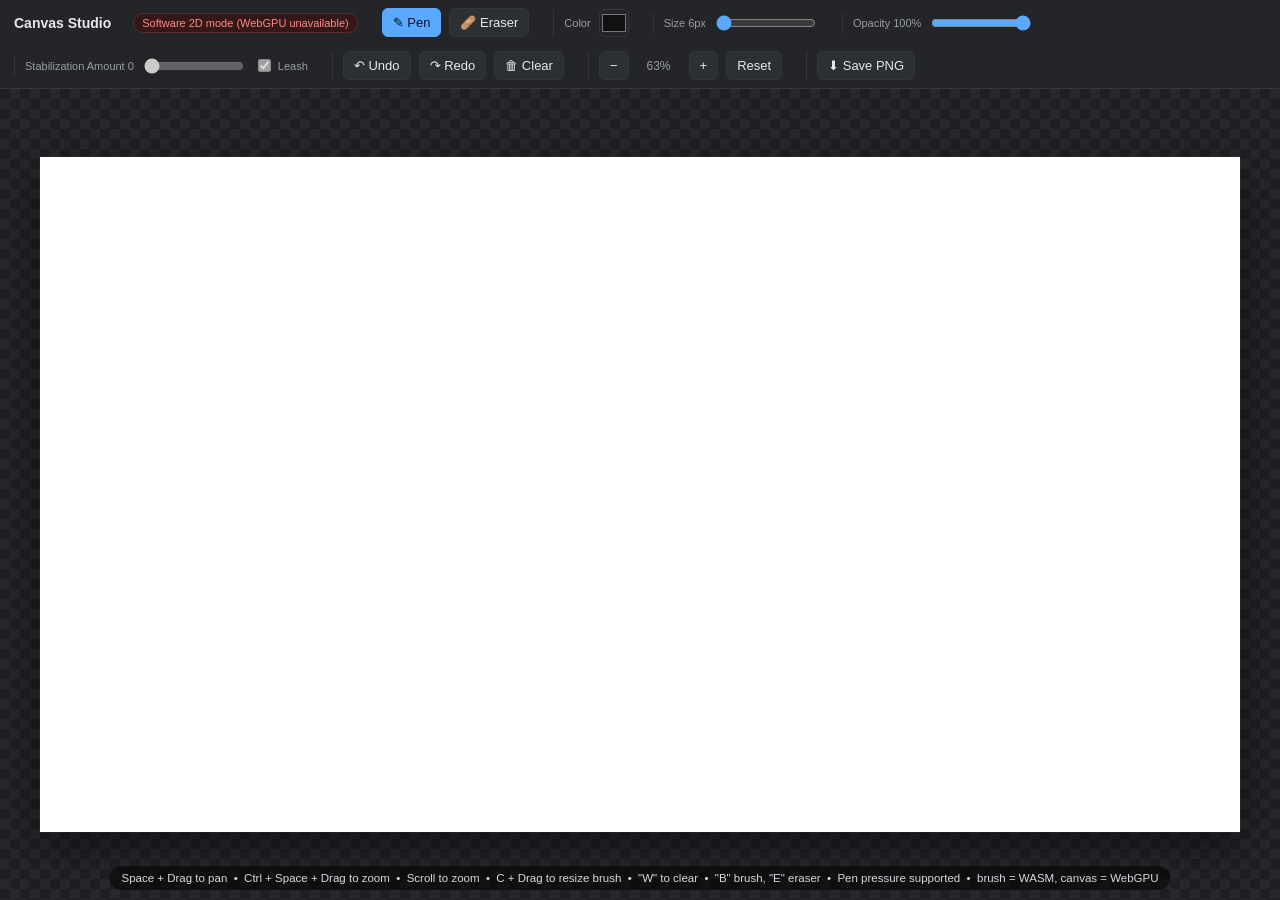
==== commit 872ed9e7: "fix: brush optimization part1" ====
--- a/prototype/prototype.html
+++ b/prototype/prototype.html
@@ -119,7 +119,7 @@
 
     <div class="group">
       <label class="small">Size <span id="sizeVal">6</span>px</label>
-      <input type="range" id="sizeSlider" min="0.1" max="150" step="0.1" value="6">
+      <input type="range" id="sizeSlider" min="0.1" max="1000" step="0.1" value="6">
     </div>
 
     <div class="group">
@@ -269,7 +269,7 @@
   const toolSizes = { pen: 6, eraser: 6 };
   function getBrushSize(){ return toolSizes[tool]; }
   function formatBrushSize(v){ return Number(v).toFixed(1).replace(/\.0$/, ''); }
-  function setBrushSize(v){ toolSizes[tool] = Math.min(150, Math.max(0.1, Math.round(Number(v) * 10) / 10)); }
+  function setBrushSize(v){ toolSizes[tool] = Math.min(1000, Math.max(0.1, Math.round(Number(v) * 10) / 10)); }
   let opacity = 1;
   let stabilization = 0;
 
@@ -1984,7 +1984,7 @@
     // zoomed out because one brush pixel occupies a different screen size.
     const delta = (dx * 0.6 - dy * 0.15) / Math.max(zoom, 0.01);
     let newSize = Math.round((sizeDragStart.size + delta) * 10) / 10;
-    newSize = Math.min(Math.max(newSize, 0.1), 150);
+    newSize = Math.min(Math.max(newSize, 0.1), 1000);
     setBrushSize(newSize);
     sizeSlider.value = newSize;
     sizeVal.textContent = formatBrushSize(newSize);
